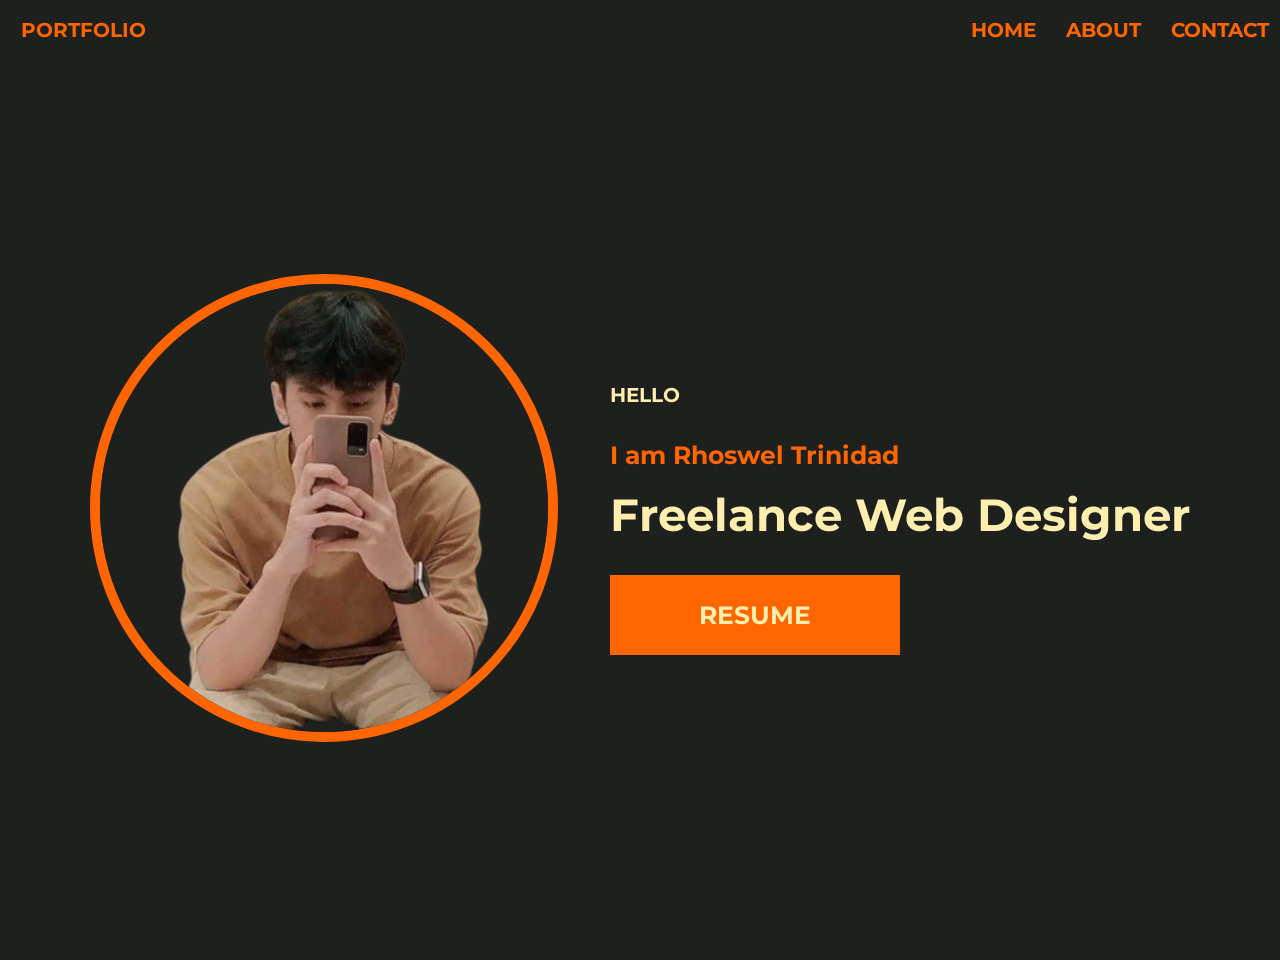
==== index.html @ 25878468 "header update" ====
<!DOCTYPE html>
<html lang="en">
<head>
    <meta charset="UTF-8">
    <meta name="viewport" content="width=device-width, initial-scale=1.0">
    <link rel="stylesheet" href="design/home.css">
    <title>Trinidad</title>
</head>
<body>
    <header>
        <div class="logo"><h5 class="Portfolio">PORTFOLIO</h5></div>
        <nav>
            <a href="">HOME</a>
            <a href="">ABOUT</a>
            <a href="">CONTACT</a>
        </nav>
    </header>
    <main>
        <div class="container">
            <div class="image-container">
                <img src="picture/mypicture.png" alt="My picture">
            </div>
            <div class="introduction">
                <h6>HELLO</h6>
                <h5>I am Rhoswel Trinidad</h5>
                <h2>Freelance Web Designer</h2>
                <button>RESUME</button>
            </div>
        </div>
    </main>
</body>
</html>
---- design/home.css ----
@import url('https://fonts.googleapis.com/css2?family=Montserrat:ital,wght@0,100..900;1,100..900&display=swap');
* {
    margin: 0;
    padding: 0;
    box-sizing: border-box;
    font-family: "Montserrat", serif;
}
header {
    background-color: #1e201e;
    height: 60px;
    display: flex;
    justify-content: space-between;
    width: 100%;
}
.logo {
    color: #ff6500;
    width: 13%;
    display: flex;
    justify-content: center;
    align-items: center;
    transition: 0.3s ease;
}
.logo:hover {
    color: #ff6500;
    text-shadow: 0 0 25px #ff6500,
                 0 0 50px #ff6500;
                 transform: scale(1.1);
}
.Portfolio {
    font: 600;
    font-size: 20px;
}
nav {
    display: flex;
    justify-content: center;
    align-items: center;
    width: 25%;
}
a {
    text-decoration: none;
    padding: 15px;
    color: #ff6500;
    font-weight: 700;
    font-size: 20px;
    transition: 0.3s ease;
}
a:hover {
    color: #ff6500;
    text-shadow: 0 0 25px #ff6500,
                 0 0 50px #ff6500;
                 transform: scale(1.1);
}
main {
    background-color: #1e201e;
    height: 100vh;
    display: flex;
    justify-content: center;
    align-items: center;
}
.container {
    display: flex;
    justify-content: center;
    align-items: center;
    height: 80%;
}
img {
    border: #ff6500 10px solid;
    border-radius: 100%;
    width: 90%;
    transition: 0.3s ease;
}
img:hover {
    filter: drop-shadow(10px 10px 20px #ff6500);
    transform: scale(1.1);
}
.introduction {
    line-height: 60px;
    font-size: 30px;
    cursor: default;
}
h6 {
    color: #ffeead;
}
h5 {
    color: #ff6500;
    transition: 0.3s ease;
}
h5:hover {
    color: #ff6500;
    text-shadow: 0 0 25px #ff6500,
                 0 0 50px #ff6500;
}
h2 {
    color: #ffeead;
}
button {
    background-color: #ff6500;
    display: flex;
    justify-content: center;
    width: 50%;
    color: #ffeead;
    font-size: 25px;
    font-weight: 700;
    border: none;
    padding: 25px;
    margin-top: 30px;
    transition: 0.3s ease;
    cursor: pointer;
}
button:hover {
    border-radius: 10px;
    box-shadow: 0 0 5px #ff6500,
    0 0 25px #ff6500, 0 0 50px #ff6500,
    0 0px 100px #ff6500, 0 0 200px #ff6500;
    transform: scale(1.1);
}
button:active {
    scale: 0.8;
    color: white;
}
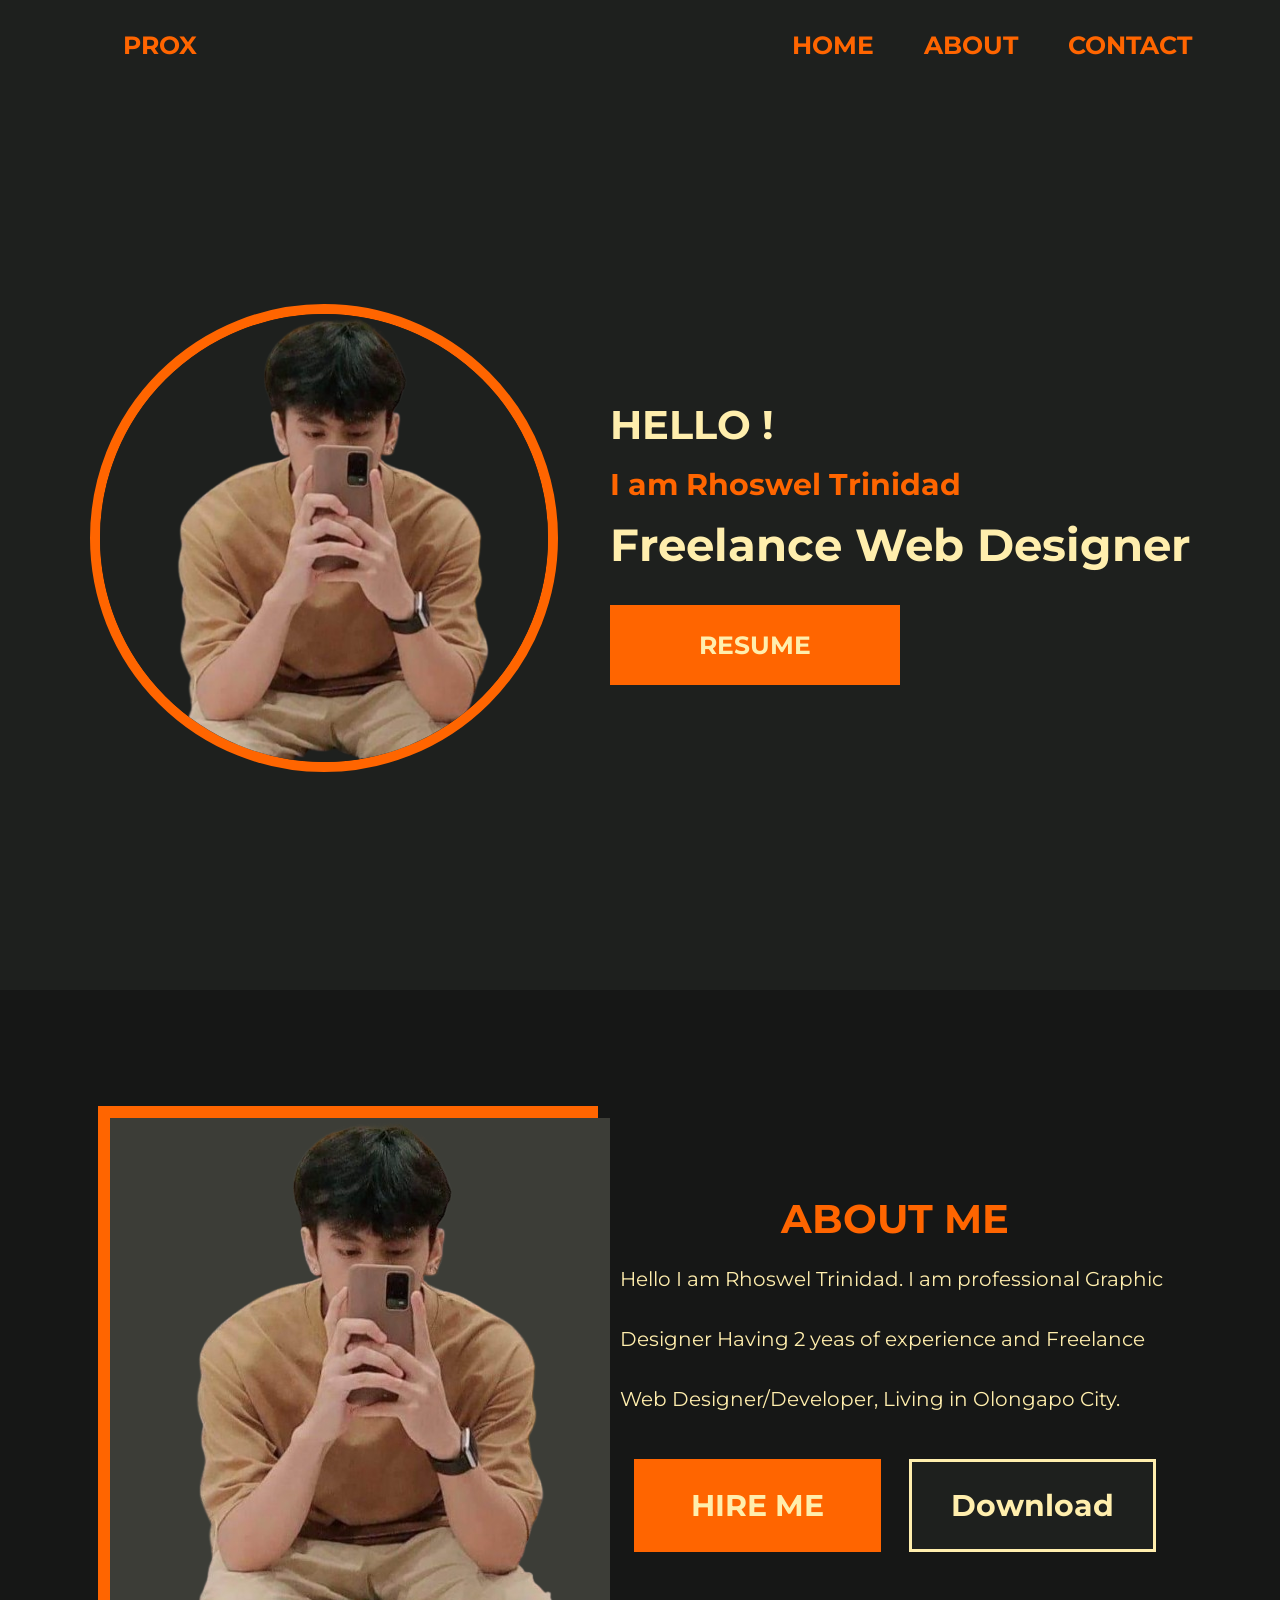
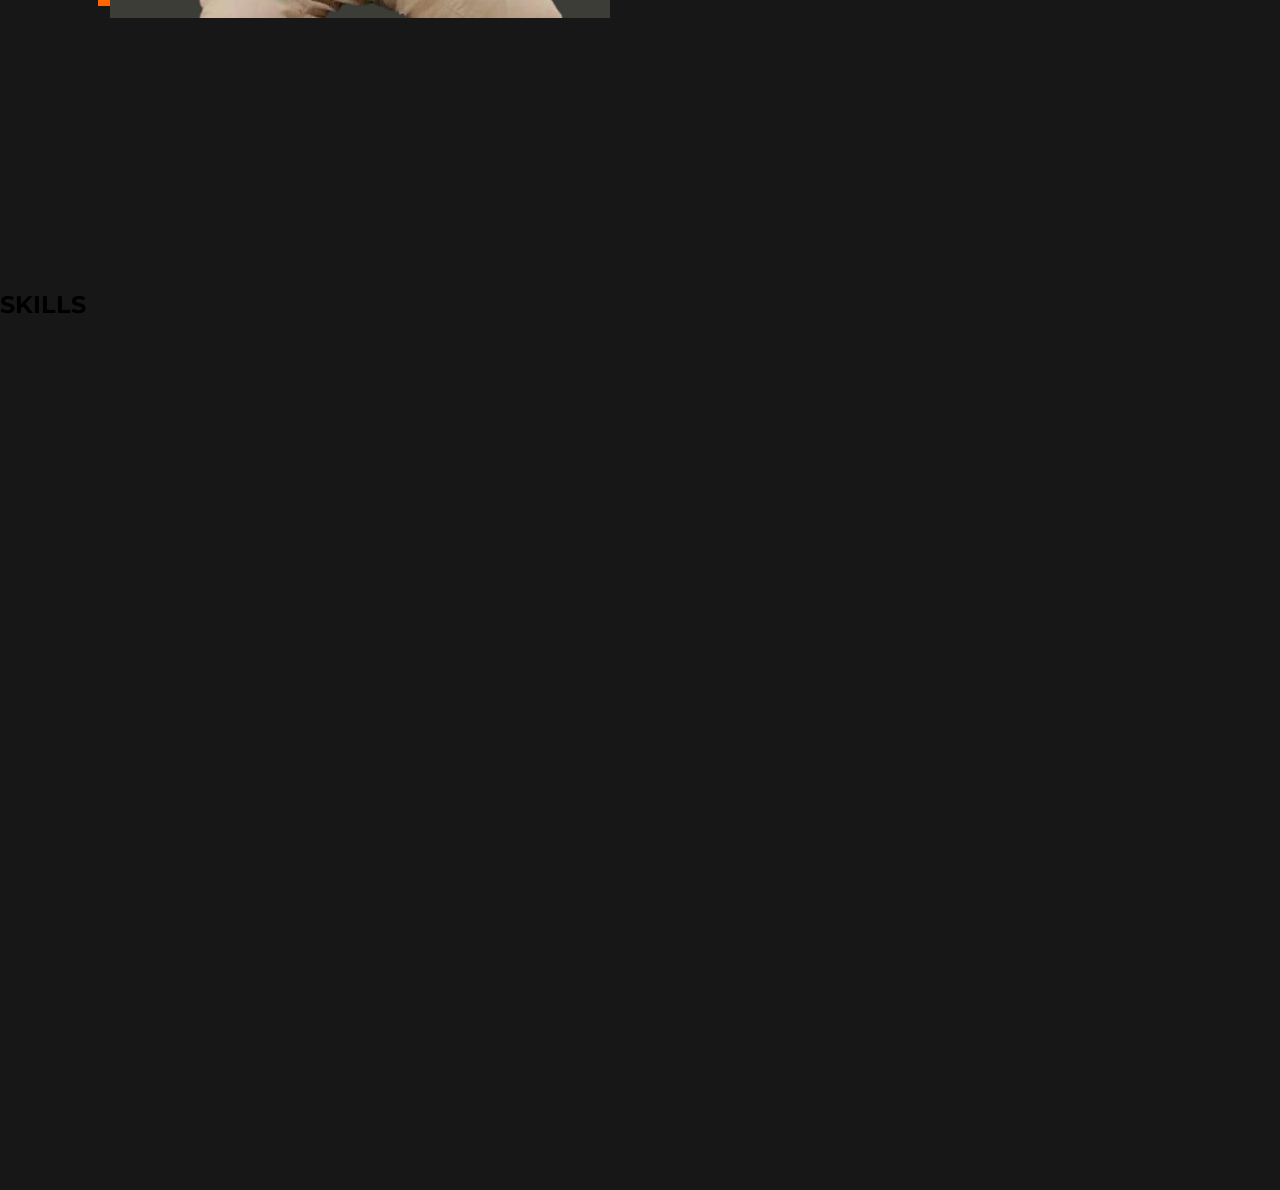
==== commit 78f34d50: "new section" ====
--- a/index.html
+++ b/index.html
@@ -4,11 +4,13 @@
     <meta charset="UTF-8">
     <meta name="viewport" content="width=device-width, initial-scale=1.0">
     <link rel="stylesheet" href="design/home.css">
+    <link rel="stylesheet" href="design/about.css">
+    <link rel="stylesheet" href="design/skills.css">
     <title>Trinidad</title>
 </head>
 <body>
     <header>
-        <div class="logo"><h5 class="Portfolio">PORTFOLIO</h5></div>
+        <div class="logo"><h5 class="Portfolio">PROX</h5></div>
         <nav>
             <a href="">HOME</a>
             <a href="">ABOUT</a>
@@ -18,15 +20,38 @@
     <main>
         <div class="container">
             <div class="image-container">
-                <img src="picture/mypicture.png" alt="My picture">
+                <img class="my-picture" src="picture/mypicture.png" alt="My picture">
             </div>
             <div class="introduction">
-                <h6>HELLO</h6>
+                <h6>HELLO !</h6>
                 <h5>I am Rhoswel Trinidad</h5>
-                <h2>Freelance Web Designer</h2>
-                <button>RESUME</button>
+                <h2 class="freelance">Freelance Web Designer</h2>
+                <button class="resume">RESUME</button>
             </div>
         </div>
     </main>
+    <section class="section-about">
+        <div class="container-about">
+            <div class="left-container">
+                <img class="me" src="picture/me.png" alt="Rhoswel Trinidad">
+            </div>
+            <div class="right-container">
+                <h3 class="head">ABOUT ME</h3>
+                <p class="about-me">Hello I am Rhoswel Trinidad. I am professional Graphic Designer
+                    Having 2 yeas of experience and Freelance Web Designer/Developer,
+                    Living in Olongapo City.
+                </p>
+                <div class="button-container">
+                    <button class="hire-me">HIRE ME</button>
+                    <button class="download">Download</button>
+                </div>
+            </div>
+        </div>
+    </section>
+    <section class="section-skills">
+        <div class="title">
+            <h2 class="skills">SKILLS</h2>
+        </div>
+    </section>
 </body>
 </html>
--- a/design/home.css
+++ b/design/home.css
@@ -5,20 +5,25 @@
     box-sizing: border-box;
     font-family: "Montserrat", serif;
 }
+::selection {
+    background-color: whitesmoke;
+    color:#ff6500;
+}
 header {
     background-color: #1e201e;
-    height: 60px;
+    height: 90px;
     display: flex;
     justify-content: space-between;
     width: 100%;
 }
 .logo {
     color: #ff6500;
-    width: 13%;
+    width: 25%;
     display: flex;
     justify-content: center;
     align-items: center;
     transition: 0.3s ease;
+    cursor: default;
 }
 .logo:hover {
     color: #ff6500;
@@ -28,20 +33,20 @@
 }
 .Portfolio {
     font: 600;
-    font-size: 20px;
+    font-size: 25px;
 }
 nav {
     display: flex;
     justify-content: center;
     align-items: center;
-    width: 25%;
+    width: 45%;
 }
 a {
     text-decoration: none;
-    padding: 15px;
+    padding: 25px;
     color: #ff6500;
     font-weight: 700;
-    font-size: 20px;
+    font-size: 25px;
     transition: 0.3s ease;
 }
 a:hover {
@@ -50,6 +55,7 @@
                  0 0 50px #ff6500;
                  transform: scale(1.1);
 }
+
 main {
     background-color: #1e201e;
     height: 100vh;
@@ -63,13 +69,13 @@
     align-items: center;
     height: 80%;
 }
-img {
+.my-picture {
     border: #ff6500 10px solid;
     border-radius: 100%;
     width: 90%;
     transition: 0.3s ease;
 }
-img:hover {
+.my-picture:hover {
     filter: drop-shadow(10px 10px 20px #ff6500);
     transform: scale(1.1);
 }
@@ -80,9 +86,11 @@
 }
 h6 {
     color: #ffeead;
+    font-size: 40px;
 }
 h5 {
     color: #ff6500;
+    font-size: 30px;
     transition: 0.3s ease;
 }
 h5:hover {
@@ -90,10 +98,10 @@
     text-shadow: 0 0 25px #ff6500,
                  0 0 50px #ff6500;
 }
-h2 {
+.freelance {
     color: #ffeead;
 }
-button {
+.resume {
     background-color: #ff6500;
     display: flex;
     justify-content: center;
@@ -107,14 +115,14 @@
     transition: 0.3s ease;
     cursor: pointer;
 }
-button:hover {
+.resume:hover {
     border-radius: 10px;
     box-shadow: 0 0 5px #ff6500,
     0 0 25px #ff6500, 0 0 50px #ff6500,
     0 0px 100px #ff6500, 0 0 200px #ff6500;
     transform: scale(1.1);
 }
-button:active {
+.resume:active {
     scale: 0.8;
     color: white;
 }
--- a/design/about.css
+++ b/design/about.css
@@ -0,0 +1,60 @@
+.section-about {
+    height: 100vh;
+    width: 100%;
+    background-color: #161716;
+
+}
+.container-about {
+    display: flex;
+    justify-content: center;
+    align-items: center;
+}
+.container-about {
+    display: flex;
+    justify-content: space-evenly;
+    padding-top: 10%;
+}
+.left-container {
+    width: 400px;
+}
+.me {
+    width: 500px;
+    box-shadow: -12px -12px #ff6500 ;
+}
+.right-container {
+    width: 550px;
+    font-size: 20px;
+    line-height: 60px;
+}
+.head {
+    color: #ff6500;
+    font-size: 40px;
+    display: flex;
+    justify-content: center;
+}
+.about-me {
+    color: #ffeead;
+}
+.button-container {
+    margin-top: 30px;
+    display: flex;
+    justify-content: space-around;
+}
+.hire-me {
+    background-color: #ff6500;
+    border:none;
+    color: #ffeead;
+    padding: 25px;
+    width: 45%;
+    font-size: 30px;
+    font-weight: 700;
+}
+.download {
+    background-color: #1e201e;
+    border: #ffeead solid;
+    color: #ffeead;
+    padding: 25px;
+    width: 45%;
+    font-size: 30px;
+    font-weight: 700;
+}
--- a/design/skills.css
+++ b/design/skills.css
@@ -0,0 +1,4 @@
+.section-skills {
+    height: 100vh;
+    background-color:#161716;
+}
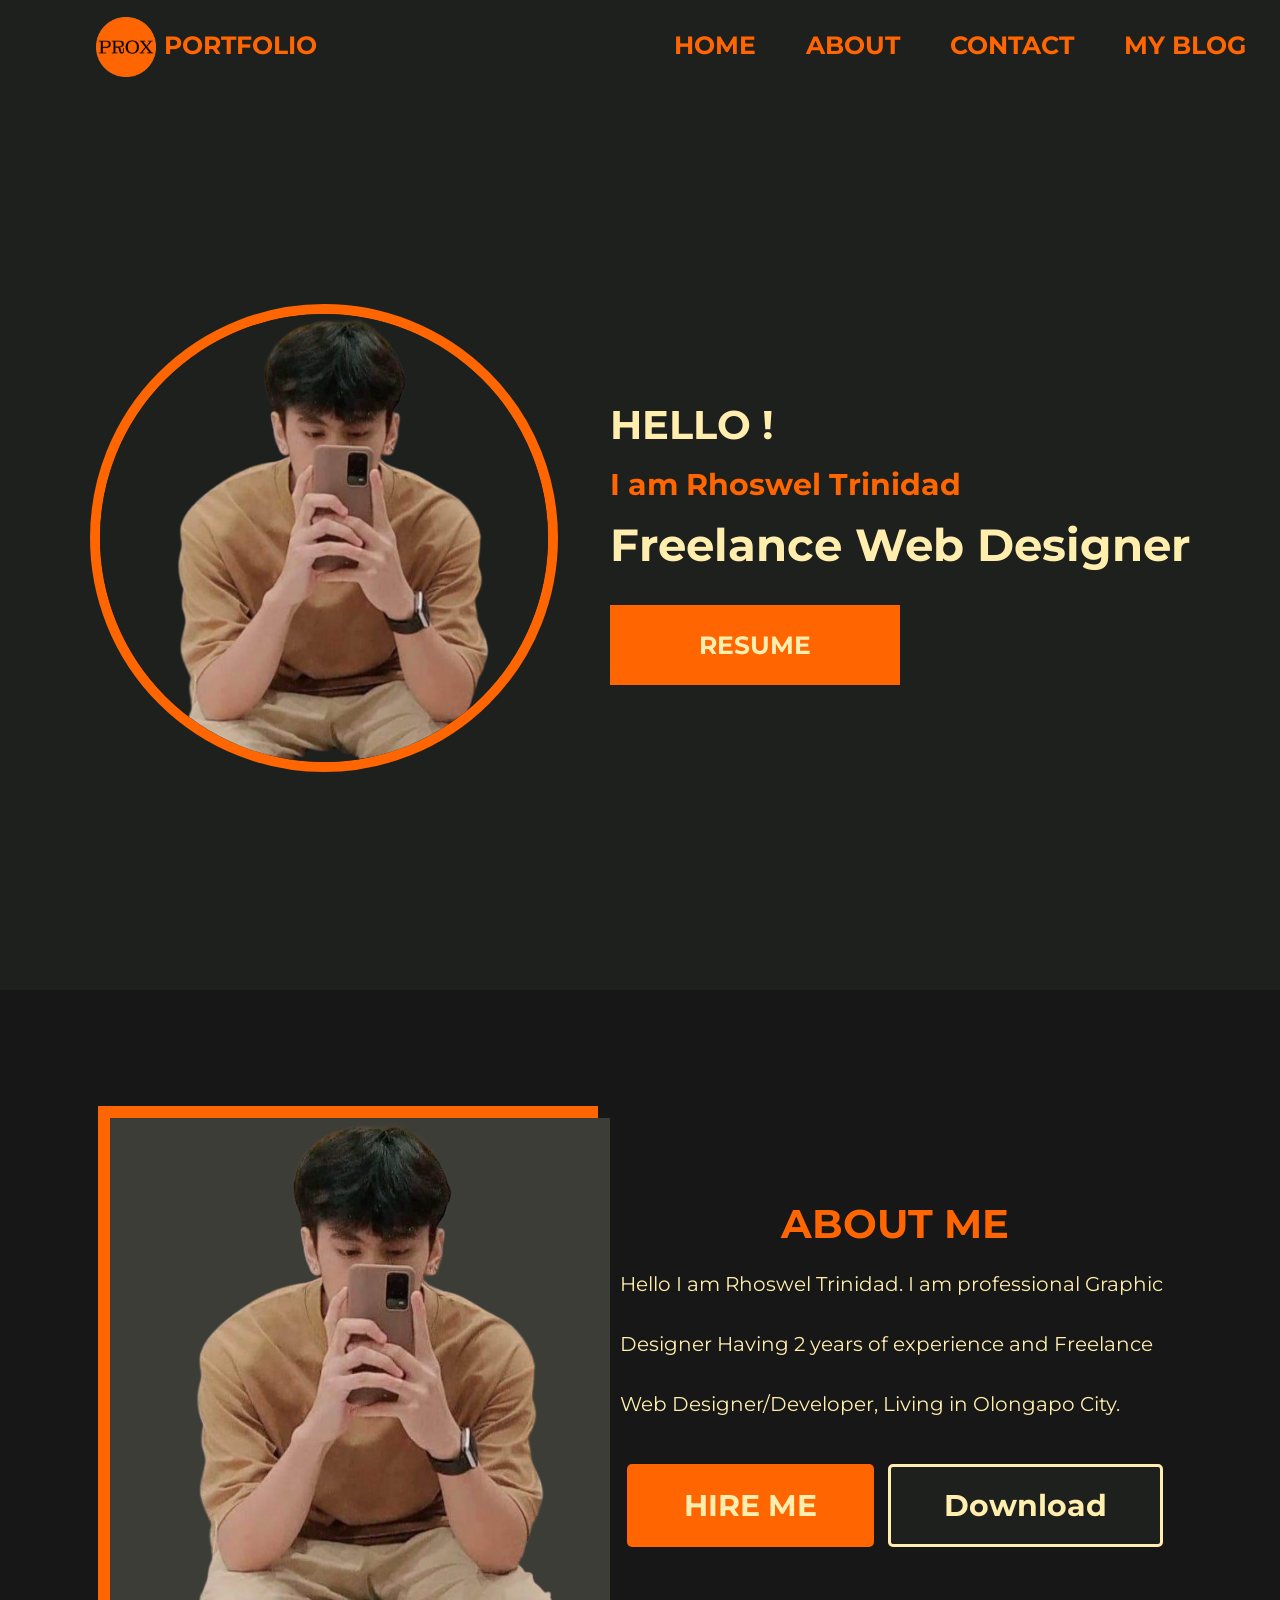
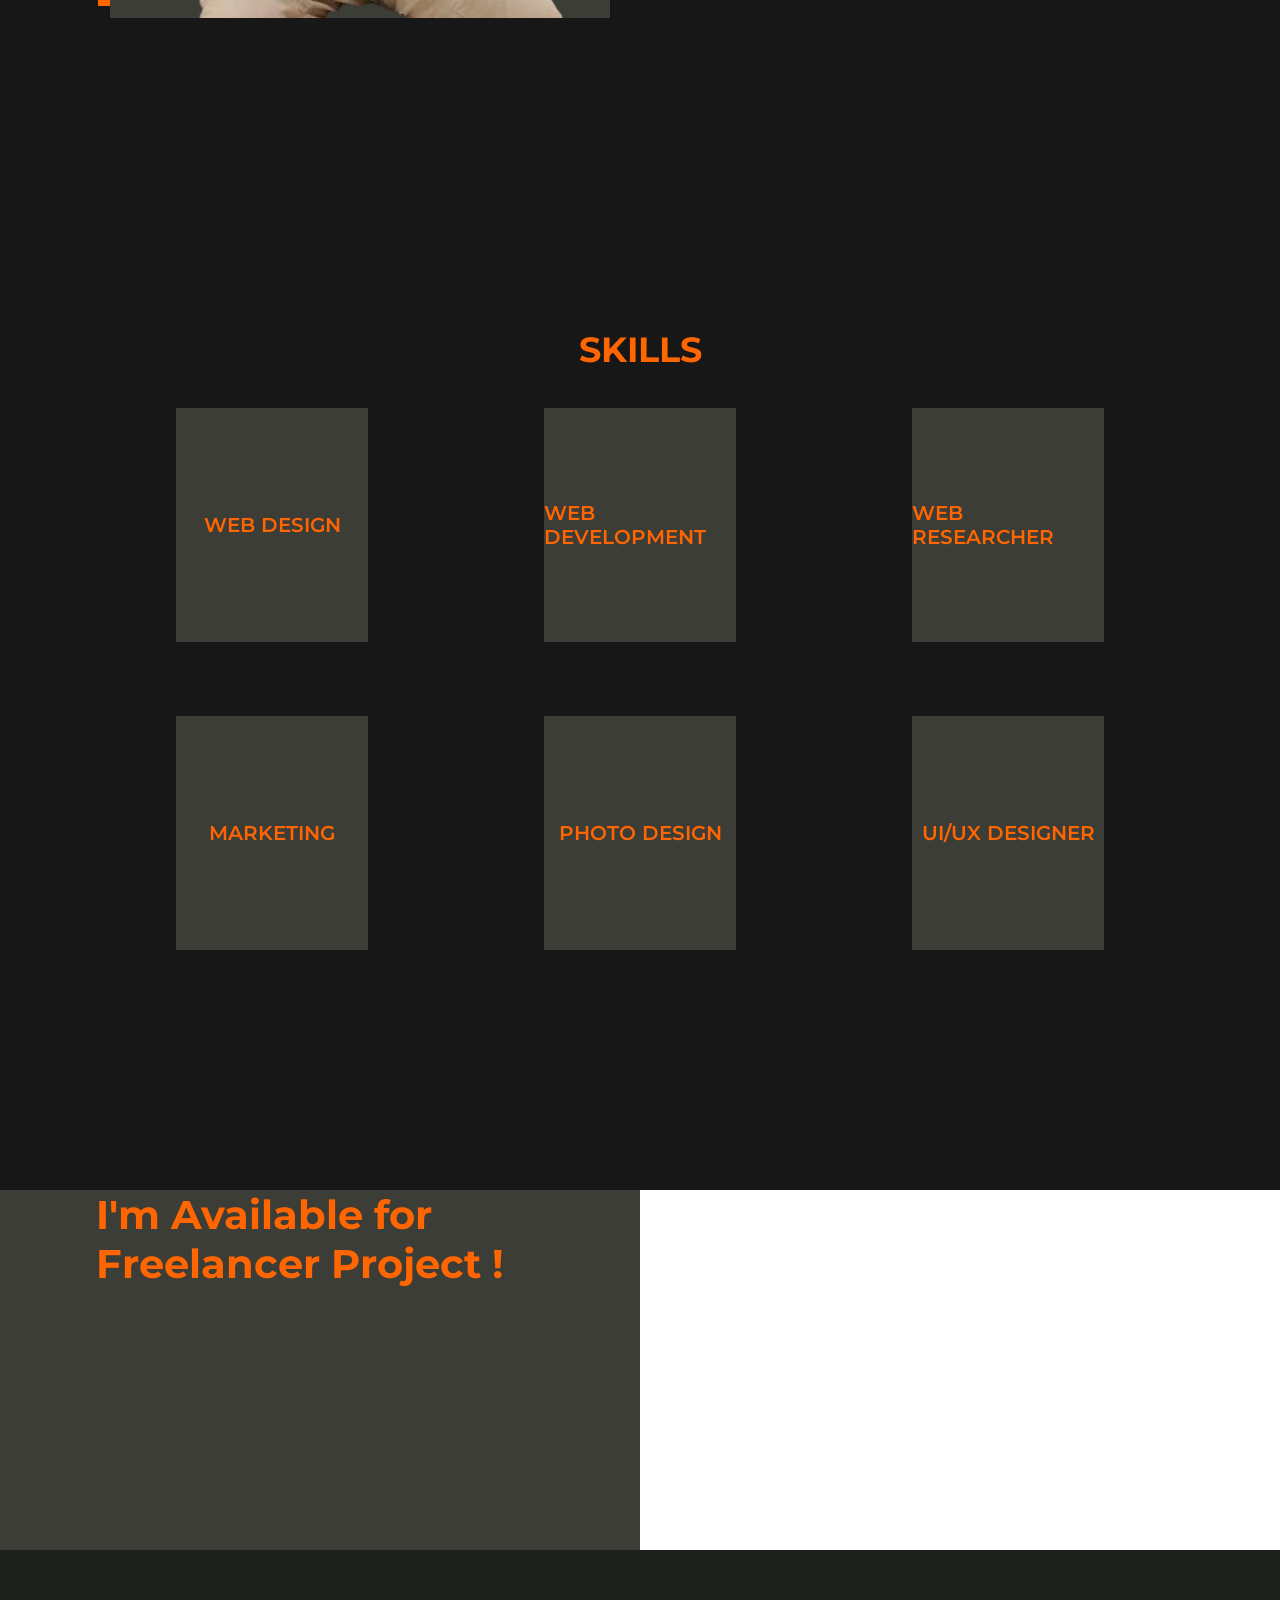
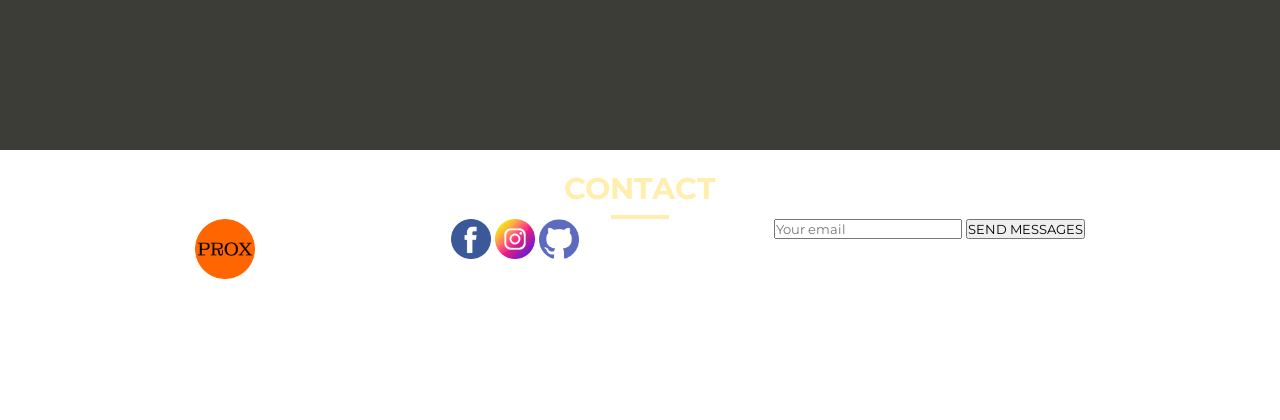
==== commit fade500a: "update" ====
--- a/index.html
+++ b/index.html
@@ -6,15 +6,23 @@
     <link rel="stylesheet" href="design/home.css">
     <link rel="stylesheet" href="design/about.css">
     <link rel="stylesheet" href="design/skills.css">
+    <link rel="stylesheet" href="design/hire.css">
+    <link rel="stylesheet" href="design/clients.css">
+    <link rel="stylesheet" href="design/blog.css">
+    <link rel="stylesheet" href="design/footer.css">
     <title>Trinidad</title>
 </head>
 <body>
     <header>
-        <div class="logo"><h5 class="Portfolio">PROX</h5></div>
+        <div class="logo">
+            <div class="logo-prox"><img class="prox" src="picture/logo.png" alt=""></div>
+            <h5 class="Portfolio">PORTFOLIO</h5>
+        </div>
         <nav>
             <a href="">HOME</a>
             <a href="">ABOUT</a>
             <a href="">CONTACT</a>
+            <a href="">MY BLOG</a>
         </nav>
     </header>
     <main>
@@ -38,7 +46,7 @@
             <div class="right-container">
                 <h3 class="head">ABOUT ME</h3>
                 <p class="about-me">Hello I am Rhoswel Trinidad. I am professional Graphic Designer
-                    Having 2 yeas of experience and Freelance Web Designer/Developer,
+                    Having 2 years of experience and Freelance Web Designer/Developer,
                     Living in Olongapo City.
                 </p>
                 <div class="button-container">
@@ -49,9 +57,46 @@
         </div>
     </section>
     <section class="section-skills">
-        <div class="title">
-            <h2 class="skills">SKILLS</h2>
+        <h2 class="skills">SKILLS</h2>
+        <div class="layers-container">
+            <div class="first-layer">
+                <div class="first-box text">WEB DESIGN</div>
+                <div class="first-box text">WEB DEVELOPMENT</div>
+                <div class="first-box text">WEB RESEARCHER</div>
+            </div>
+            <div class="second-layer">
+                <div class="second-box text-two">MARKETING</div>
+                <div class="second-box text-two">PHOTO DESIGN</div>
+                <div class="second-box text-two">UI/UX DESIGNER</div>
+            </div>
         </div>
     </section>
+    <section class="HIRE">
+        <div class="hire-container">
+            <h2 class="project">
+                I&apos;m Available for Freelancer Project &excl;
+            </h2>
+        </div>
+    </section>
+    <section class="Clients"></section>
+    <section class="blog"></section>
+    <footer>
+        <div class="contact">
+            <h3 class="contact-me">CONTACT</h3>
+            <hr>
+        </div>
+        <div class="icon">
+            <img class="footer-logo" src="picture/logo.png" alt="LOGO">
+            <div class="icons">
+            <img class="facebook-logo" src="picture/facebook (1).png" alt="facebook-icon">
+            <img class="instagram-logo" src="picture/instagram (2).png" alt="instagram-icon">
+            <img class="github-logo" src="picture/github (2).png" alt="github-icon">
+            </div>
+            <div class="form">
+                <input type="text" placeholder="Your email" name="fname" id="">
+                <button>SEND MESSAGES</button>
+            </div>
+        </div>
+    </footer>
 </body>
 </html>
--- a/design/home.css
+++ b/design/home.css
@@ -17,6 +17,18 @@
     width: 100%;
 }
 .logo {
+    width: 30%;
+    display: flex;
+    justify-content: center;
+    align-items: center;
+    cursor: default;
+}
+.logo-prox {
+    margin-top: 7px;
+}
+.Portfolio {
+    font: 600;
+    font-size: 25px;
     color: #ff6500;
     width: 25%;
     display: flex;
@@ -25,21 +37,23 @@
     transition: 0.3s ease;
     cursor: default;
 }
-.logo:hover {
+.Portfolio:hover {
     color: #ff6500;
     text-shadow: 0 0 25px #ff6500,
                  0 0 50px #ff6500;
                  transform: scale(1.1);
 }
-.Portfolio {
-    font: 600;
-    font-size: 25px;
+.logo-prox {
+    width: 25%;
+}
+.prox {
+    width: 60px;
 }
 nav {
     display: flex;
     justify-content: center;
     align-items: center;
-    width: 45%;
+    width: 50%;
 }
 a {
     text-decoration: none;
@@ -59,6 +73,7 @@
 main {
     background-color: #1e201e;
     height: 100vh;
+    width: 100%;
     display: flex;
     justify-content: center;
     align-items: center;
--- a/design/about.css
+++ b/design/about.css
@@ -20,6 +20,10 @@
 .me {
     width: 500px;
     box-shadow: -12px -12px #ff6500 ;
+    transition: 0.3s ease;
+}
+.me:hover{
+    border-radius: 50%;
 }
 .right-container {
     width: 550px;
@@ -32,6 +36,10 @@
     display: flex;
     justify-content: center;
 }
+.head:hover {
+    text-shadow: 0 0 25px #ff6500,
+                 0 0 50px #ff6500;
+}
 .about-me {
     color: #ffeead;
 }
@@ -43,18 +51,27 @@
 .hire-me {
     background-color: #ff6500;
     border:none;
+    border-radius: 5px;
     color: #ffeead;
-    padding: 25px;
+    padding: 20px;
     width: 45%;
     font-size: 30px;
     font-weight: 700;
+    transition: 0.2s ease;
+    cursor: pointer;
+}
+.hire-me:hover {
+    background-color: #1e201e;
+    border: #ffeead solid;
 }
 .download {
     background-color: #1e201e;
     border: #ffeead solid;
+    border-radius: 5px;
     color: #ffeead;
-    padding: 25px;
-    width: 45%;
+    padding: 20px;
+    width: 50%;
     font-size: 30px;
     font-weight: 700;
+    transition: 0.3s ease;
 }
--- a/design/skills.css
+++ b/design/skills.css
@@ -1,4 +1,72 @@
 .section-skills {
     height: 100vh;
-    background-color:#161716;
+    width: 100%;
+    background-color: #161716;
+}
+.skills {
+    display: flex;
+    justify-content: center;
+    color: #ff6500;
+    padding-top: 3%;
+    font-size: 35px;
+    font-weight: 700;
+}
+.layers-container {
+    height: 40%;
+}
+.first-layer {
+    height: 50%;
+    display: flex;
+    justify-content: center;
+    align-items: center;
+}
+.first-layer {
+    color: #ff6500;
+    display: flex;
+    justify-content: space-evenly;
+    margin-top: 5%;
+}
+.first-box {
+    background-color: #3c3d37;
+    height: 130%;
+    font-size: 20px;
+    font-weight: 600;
+}
+.text {
+    width: 15%;
+    display: flex;
+    justify-content: center;
+    align-items: center;
+    transition: 0.3s ease;
+}
+.text:hover {
+    transform: scale(1.1);
+}
+.second-layer {
+    height: 50%;
+    display: flex;
+    justify-content: center;
+    align-items: center;
+}
+.second-layer {
+    color: #ff6500;
+    display: flex;
+    justify-content: space-evenly;
+    margin-top: 10%;
+}
+.second-box {
+    background-color: #3c3d37;
+    height: 130%;
+    font-size: 20px;
+    font-weight: 600;
+}
+.text-two {
+    width: 15%;
+    display: flex;
+    justify-content: center;
+    align-items: center;
+    transition: 0.3s ease;
+}
+.text-two:hover {
+    transform: scale(1.1);
 }
--- a/design/hire.css
+++ b/design/hire.css
@@ -0,0 +1,17 @@
+.HIRE {
+    height: 40vh;
+    width: 50%;
+    background-color: #3c3d37;
+}
+.hire-container {
+    font-size: 100%;
+    display: flex;
+    justify-content: center;
+    align-items: center;
+    flex-direction: column;
+}
+.project {
+    color: #ff6500;
+    width: 70%;
+    font-size: 40px;
+}
--- a/design/clients.css
+++ b/design/clients.css
@@ -0,0 +1,5 @@
+.Clients {
+    height: 100vh;
+    width: 100%;
+    background-color: #1e201e;
+}
--- a/design/blog.css
+++ b/design/blog.css
@@ -0,0 +1,5 @@
+.blog {
+    height: 100vh;
+    width: 100%;
+    background-color: #3c3d37;
+}
--- a/design/footer.css
+++ b/design/footer.css
@@ -0,0 +1,40 @@
+footer {
+    height: 30vh;
+    width: 100%;
+    background-image: url(image/backgroundimg.png);
+    background-position: center;
+    background-attachment: fixed;
+    background-size: cover;
+    background-repeat:no-repeat;
+}
+.contact {
+    display: grid;
+    place-items: center;
+    padding-top: 20px;
+}
+.contact-me {
+    font-size: 30px;
+    color: #ffeead;
+}
+hr {
+    margin-top: 8px;
+    border: 2px solid #ffeead;;
+    width: 4.5%;
+}
+.icon {
+    display: flex;
+    justify-content: space-evenly;
+}
+.footer-logo {
+    width: 60px;
+}
+.facebook-logo {
+    width: 40px;
+}
+
+.instagram-logo {
+    width: 40px;
+}
+.github-logo {
+    width: 40px;
+}
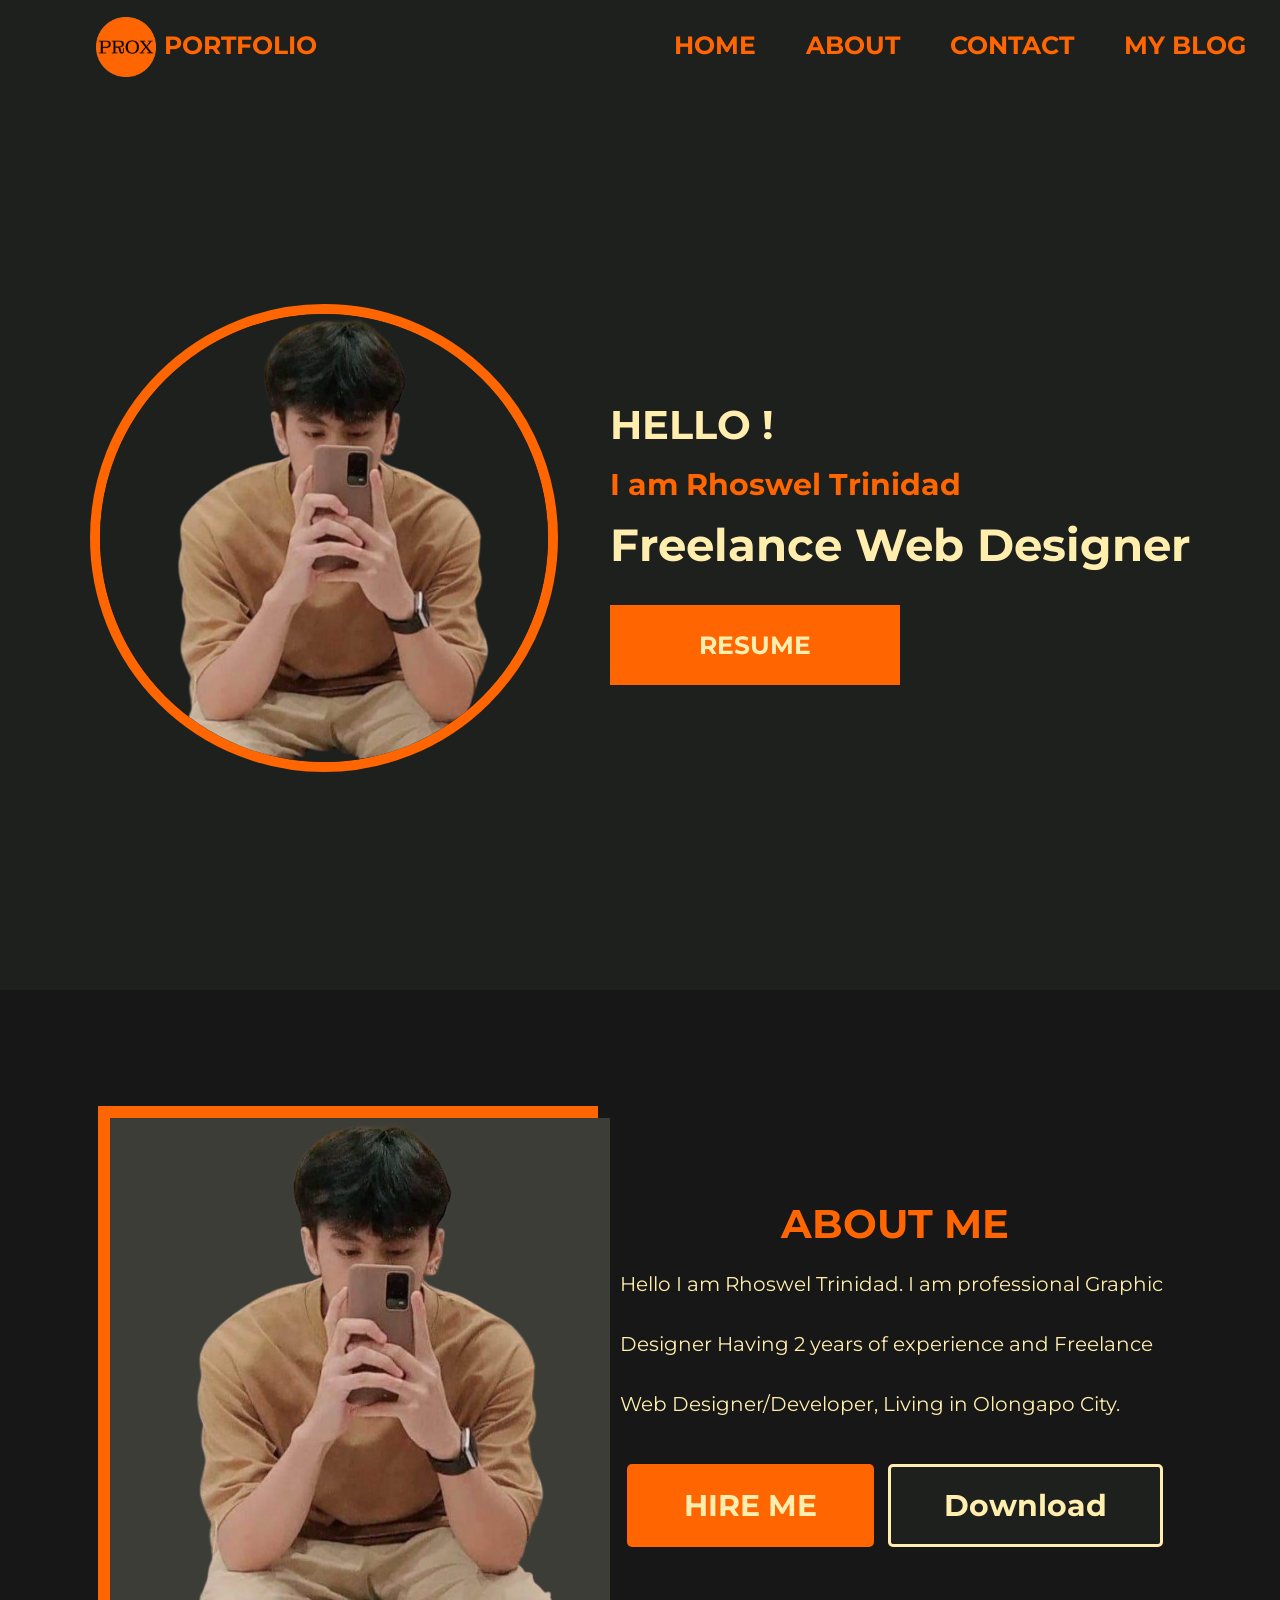
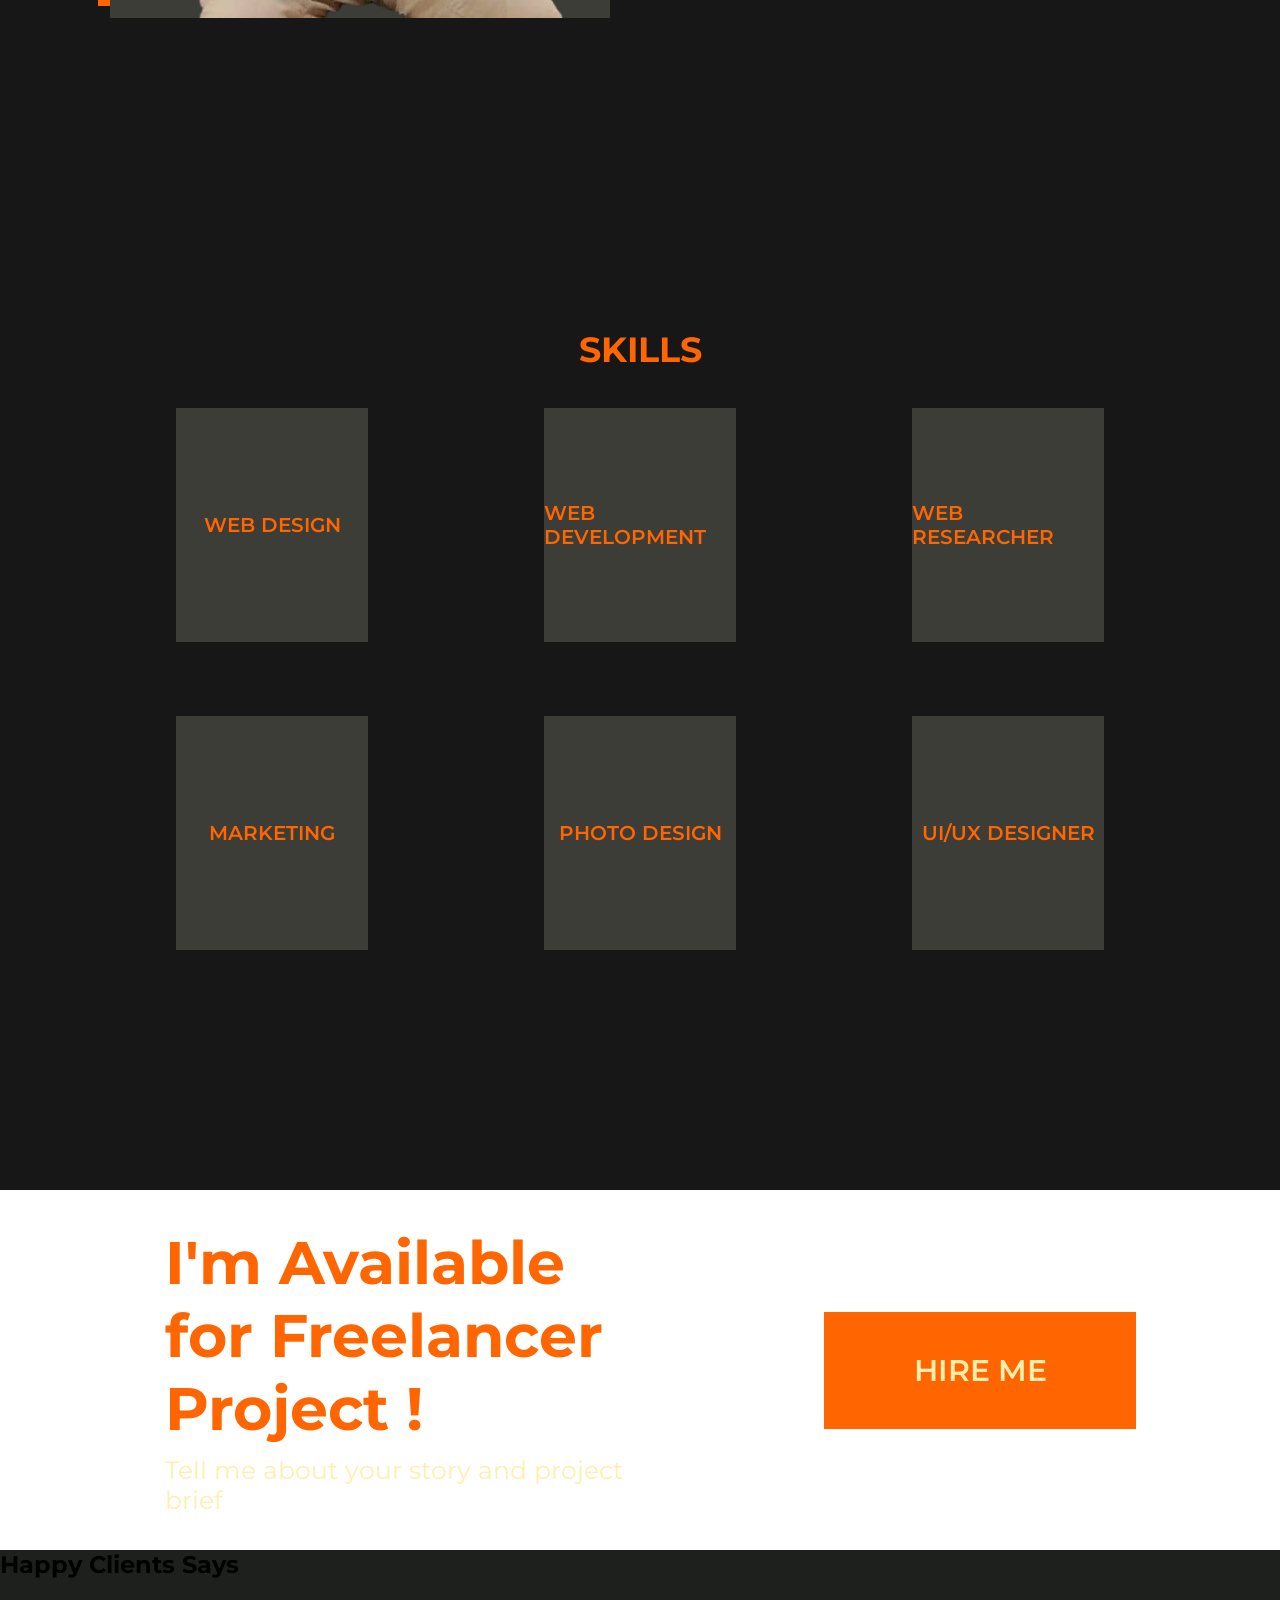
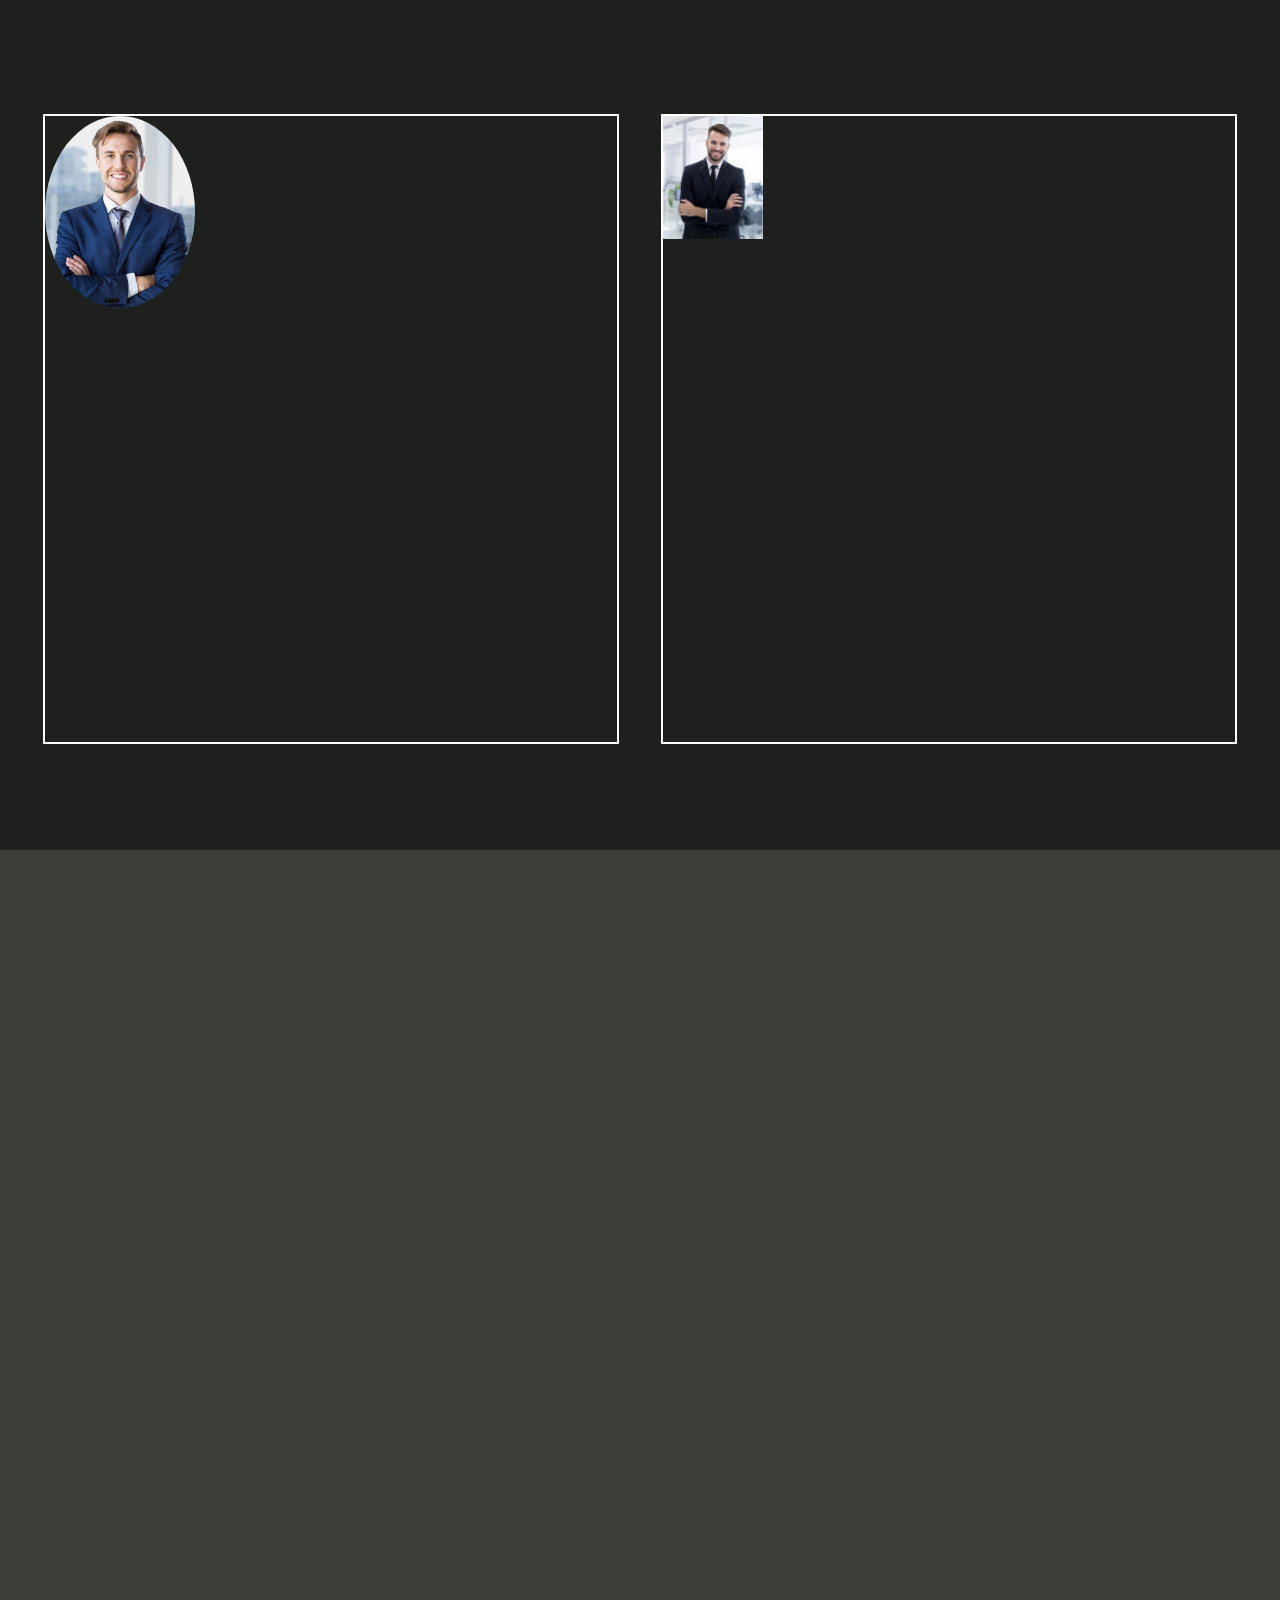
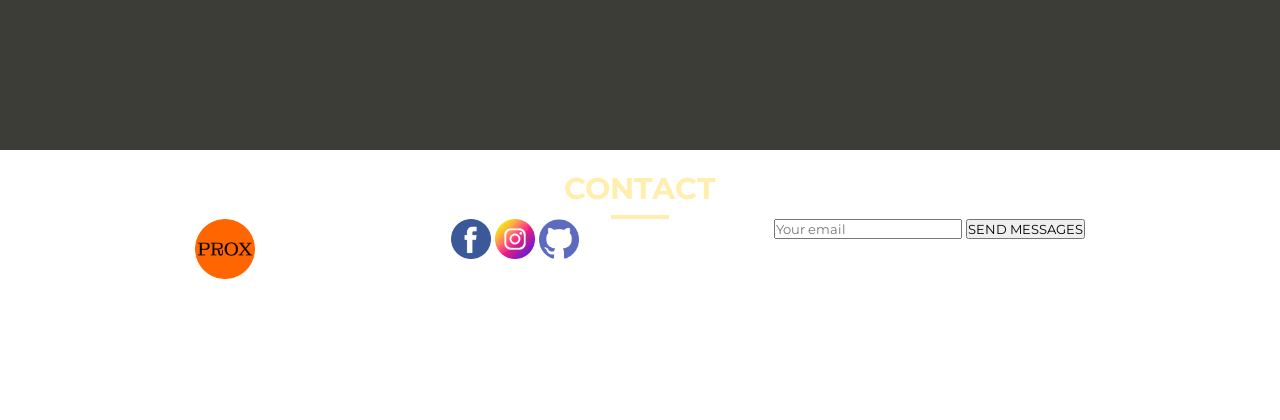
==== commit 39908167: "update" ====
--- a/index.html
+++ b/index.html
@@ -72,13 +72,29 @@
         </div>
     </section>
     <section class="HIRE">
-        <div class="hire-container">
-            <h2 class="project">
-                I&apos;m Available for Freelancer Project &excl;
-            </h2>
+        <div class="hire-me-container">
+            <div class="hire-contaier">
+                <h1 class="Avail">I&apos;m Available
+                    for Freelancer Project !
+                </h1>
+                <p class="tell-me">Tell me about your story and project brief</p>
+            </div>
+            <div class="button-hire">
+                <button class="hire-button">HIRE ME</button>
+            </div>
         </div>
     </section>
-    <section class="Clients"></section>
+    <section class="Clients">
+        <h1>Happy Clients Says</h1>
+        <div class="client-container">
+            <div class="right-client">
+                <img class="client-one" src="picture/client1.jpg" alt="Client">
+            </div>
+            <div class="left-client">
+                <img class="client-two" src="picture/client2.jpg" alt="Client">
+            </div>
+        </div>
+    </section>
     <section class="blog"></section>
     <footer>
         <div class="contact">
--- a/design/about.css
+++ b/design/about.css
@@ -35,6 +35,7 @@
     font-size: 40px;
     display: flex;
     justify-content: center;
+    transition: 0.3s ease;
 }
 .head:hover {
     text-shadow: 0 0 25px #ff6500,
--- a/design/hire.css
+++ b/design/hire.css
@@ -1,17 +1,57 @@
 .HIRE {
     height: 40vh;
-    width: 50%;
-    background-color: #3c3d37;
+    width: 100%;
+    background-image: url(image/backgroundimg.png);
+    background-position: center;
+    background-attachment: fixed;
+    background-size: cover;
+    background-repeat:no-repeat;
 }
-.hire-container {
-    font-size: 100%;
+.hire-me-container {
+    height: 100%;
+    width: 100%;
     display: flex;
     justify-content: center;
     align-items: center;
-    flex-direction: column;
 }
-.project {
+.hire-contaier {
+    display: grid;
+    place-items: center;
+    width: 90%;
+}
+.Avail {
+    font-size: 60px;
+    font-weight: 700;
+    width: 60%;
     color: #ff6500;
-    width: 70%;
-    font-size: 40px;
+}
+.tell-me {
+    padding-top: 10px;
+    font-size: 25px;
+    width: 60%;
+    color:#ffeead;
+}
+.button-hire {
+    padding-right: 300px;
+}
+.hire-button{
+    background-color: #ff6500;
+    color:#ffeead;
+    font-size: 30px;
+    font-weight: 600;
+    padding: 40px;
+    width: 200%;
+    border: none;
+    cursor: pointer;
+    transition: 0.3s ease;
+}
+.hire-button:hover {
+    border-radius: 10px;
+    box-shadow: 0 0 5px #ff6500,
+    0 0 25px #ff6500, 0 0 50px #ff6500,
+    0 0px 100px #ff6500, 0 0 200px #ff6500;
+    transform: scale(1.1);
+}
+.hire-button:active {
+    opacity: 0.9;
 }
--- a/design/clients.css
+++ b/design/clients.css
@@ -2,4 +2,31 @@
     height: 100vh;
     width: 100%;
     background-color: #1e201e;
+}
+.client-container {
+    height: 100%;
+    display: flex;
+    justify-content: center;
+}
+.client-container {
+    display: flex;
+    justify-content: space-evenly;
+    align-items: center;
+}
+.right-client {
+    border: solid 2px white;
+    height: 70%;
+    width: 45%;
+}
+.client-one {
+    width: 150px;
+    border-radius: 100%;
+}
+.left-client {
+    border: solid 2px white;
+    height: 70%;
+    width: 45%;
+}
+.client-two {
+    width: 100px;
 }
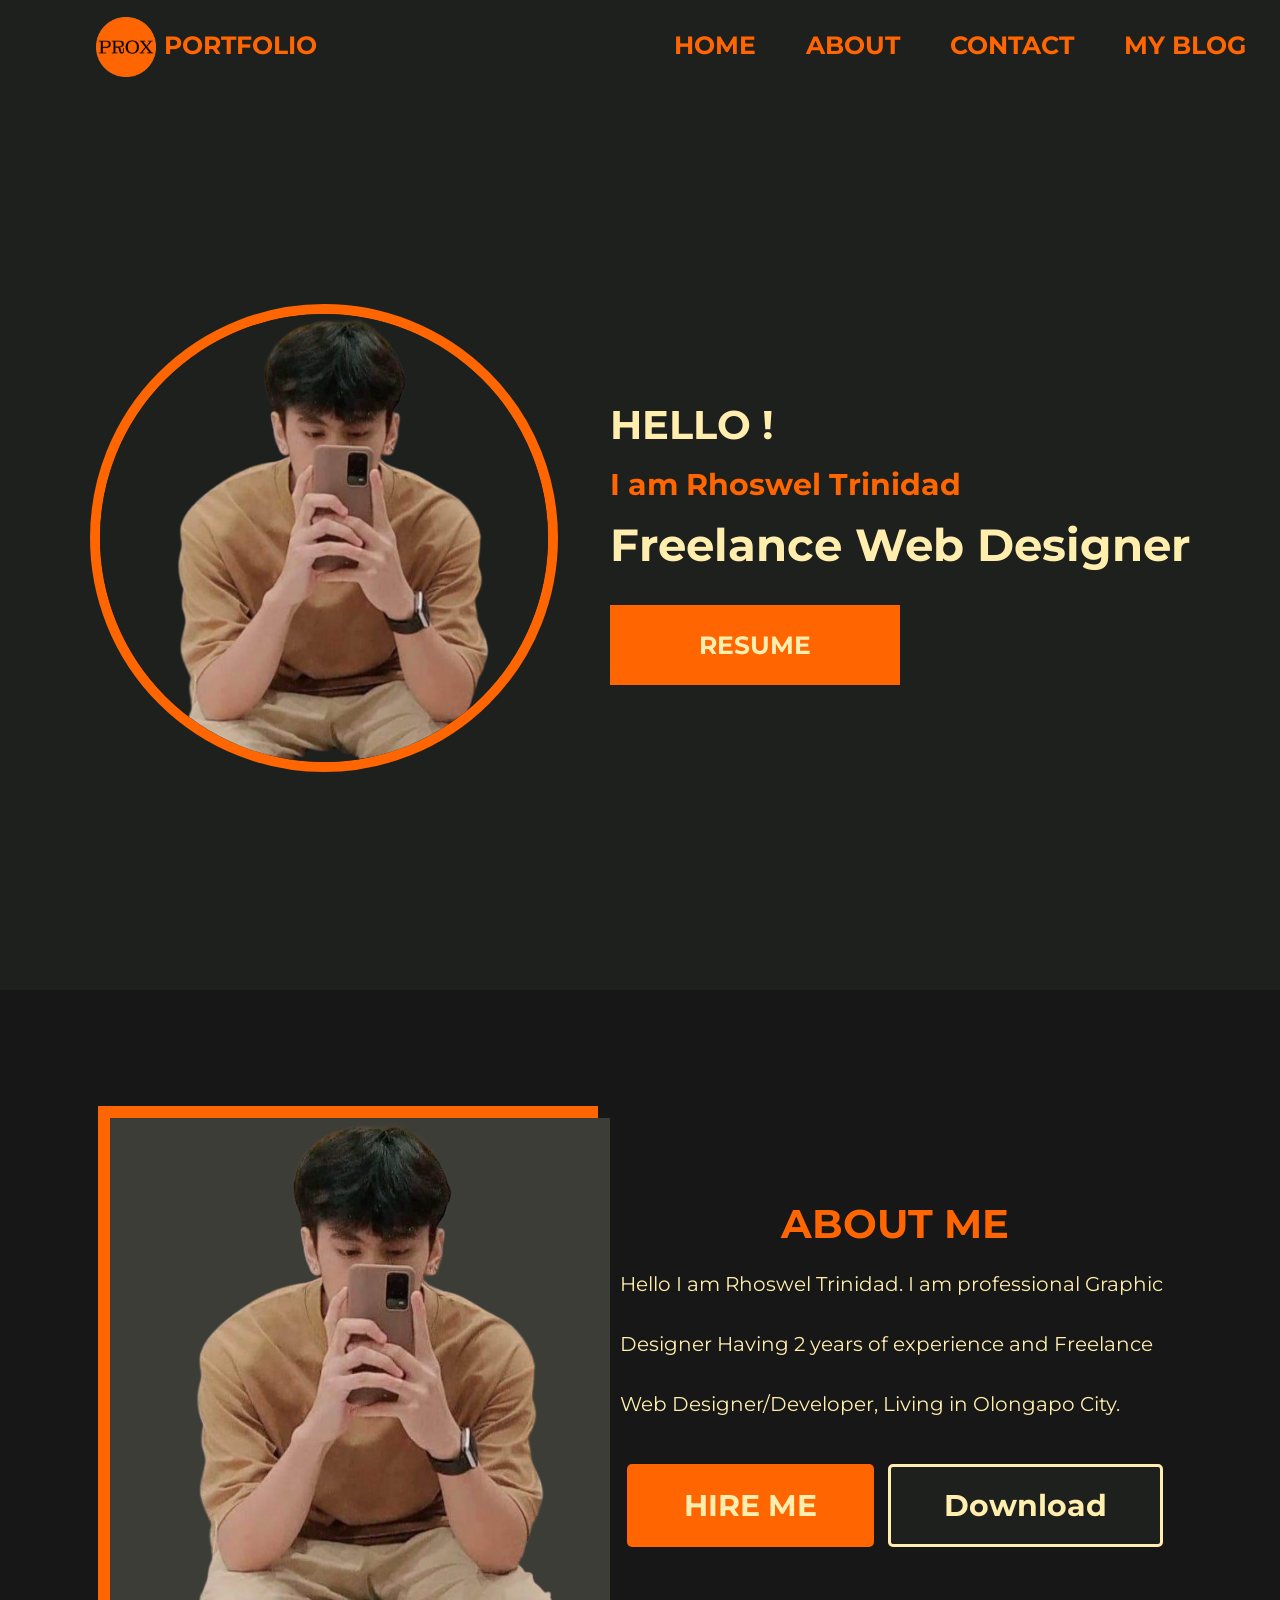
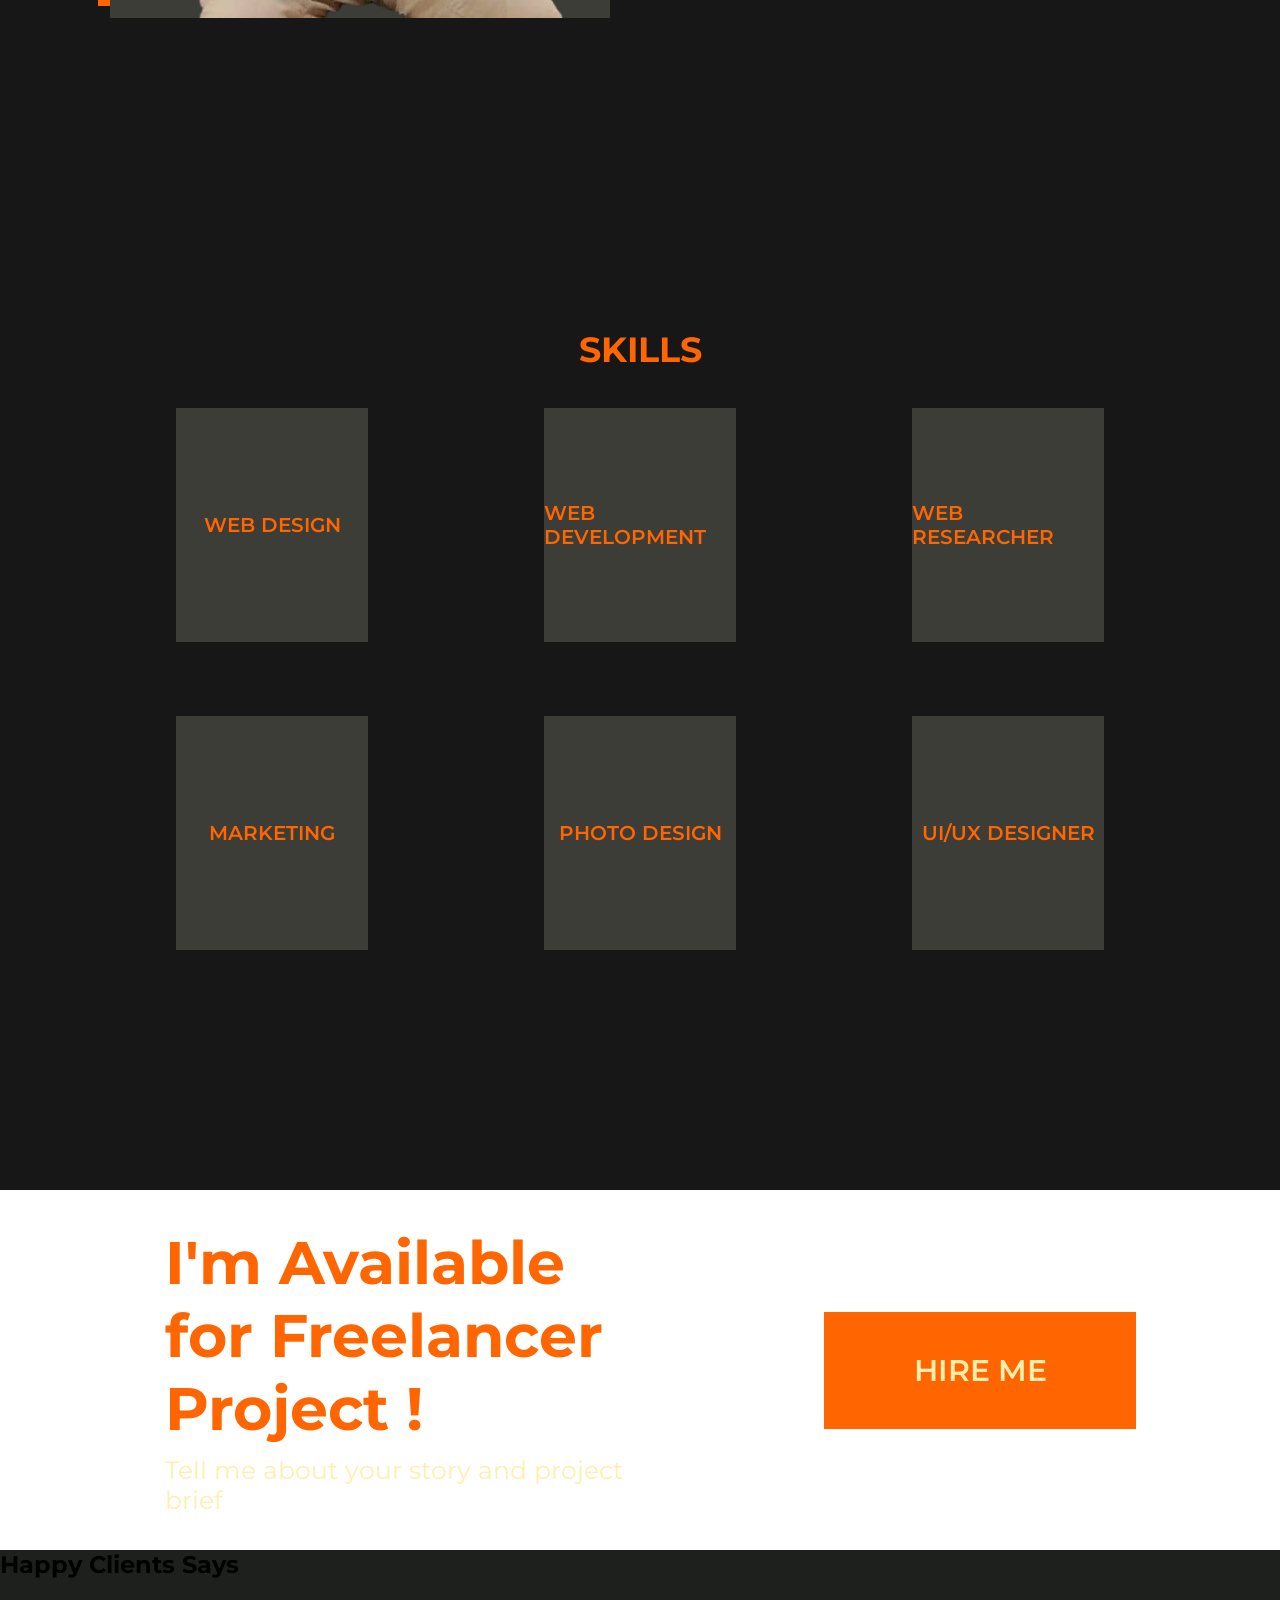
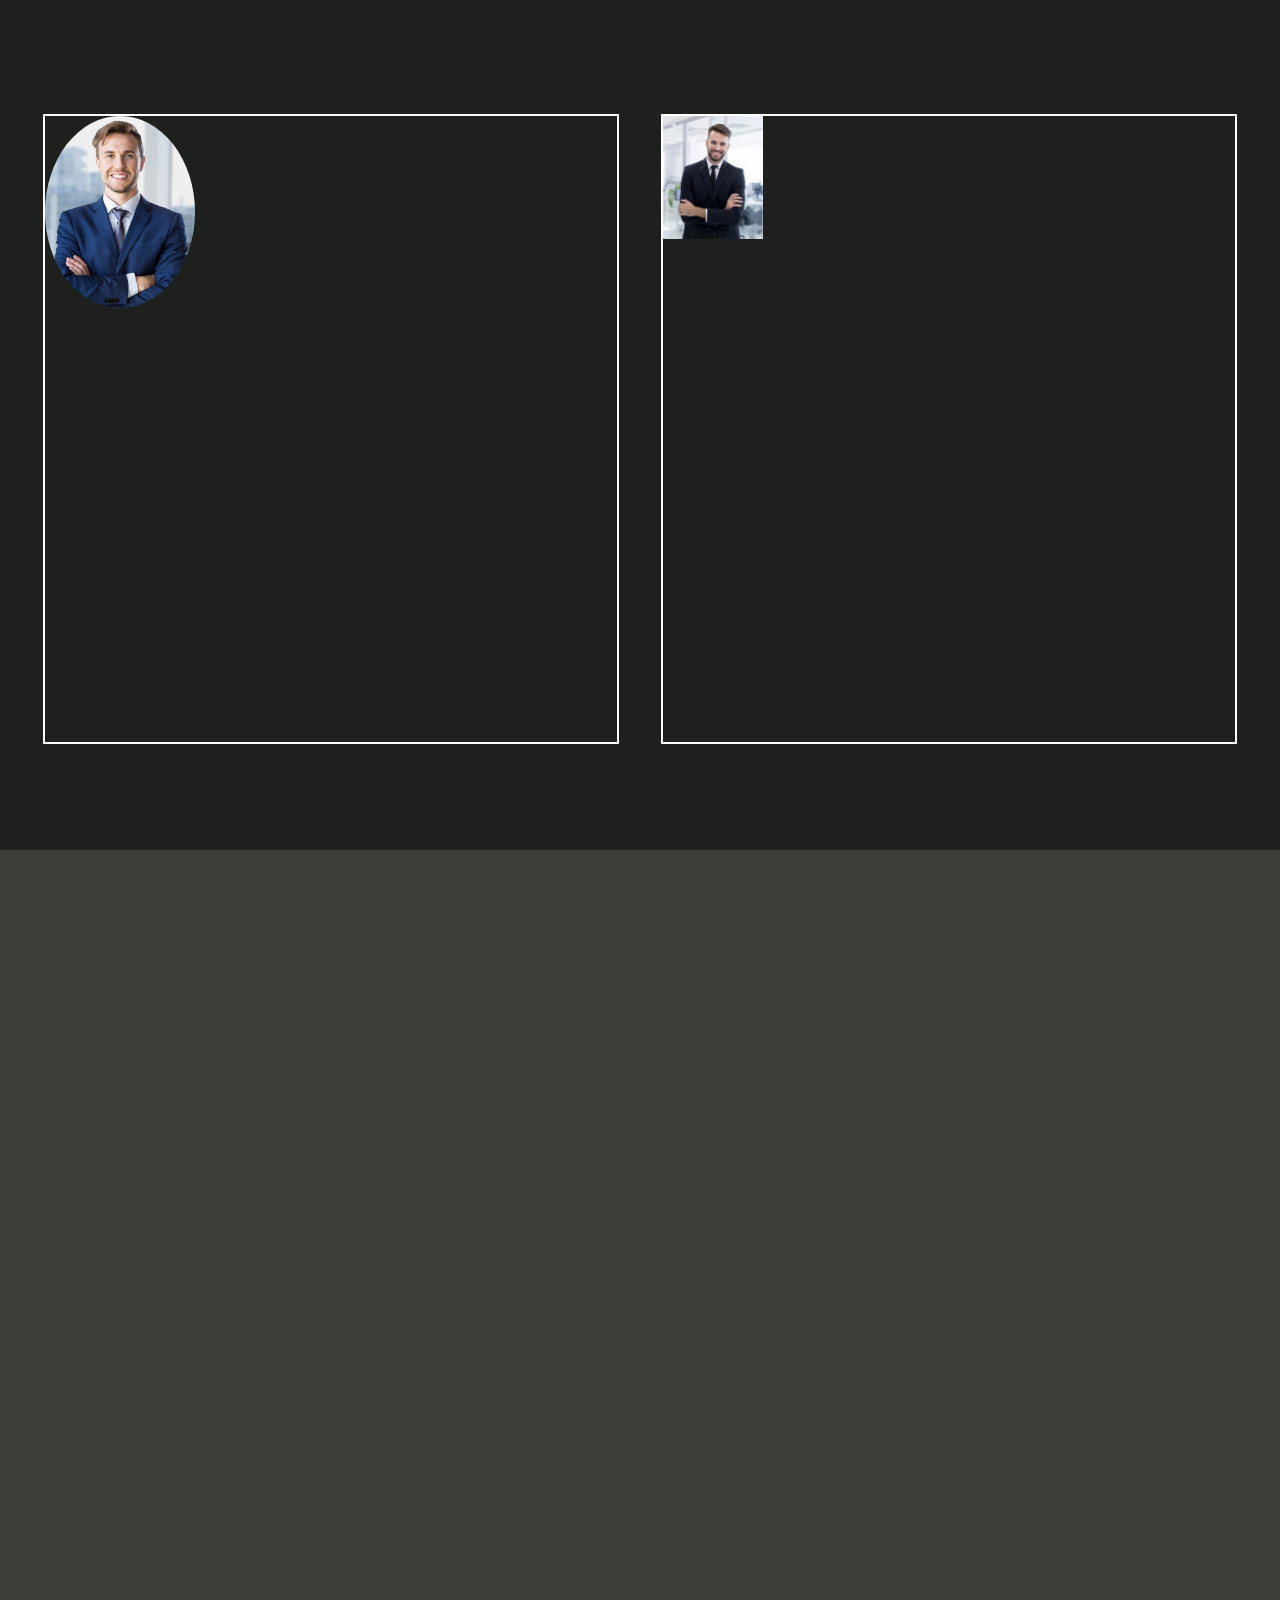
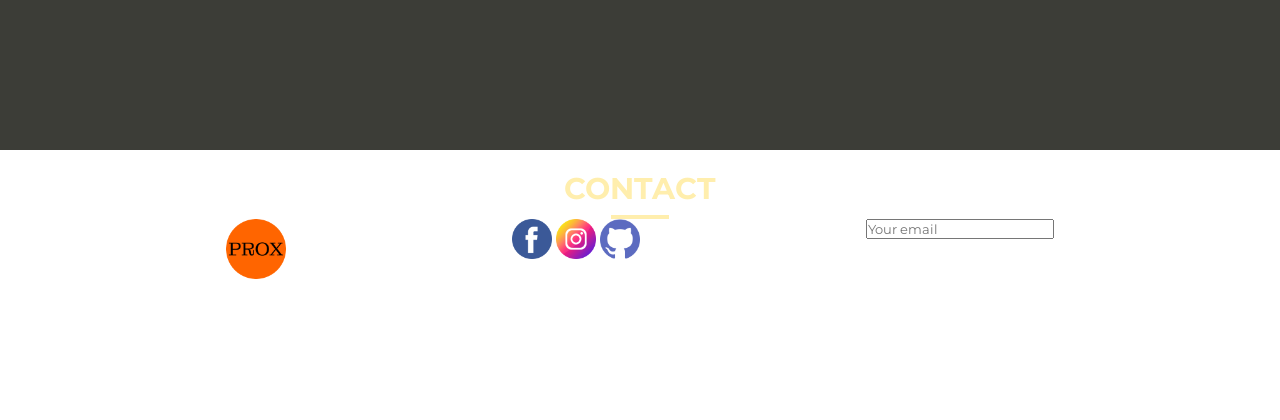
==== commit dd4b5870: "update section" ====
--- a/index.html
+++ b/index.html
@@ -110,7 +110,7 @@
             </div>
             <div class="form">
                 <input type="text" placeholder="Your email" name="fname" id="">
-                <button>SEND MESSAGES</button>
+               
             </div>
         </div>
     </footer>
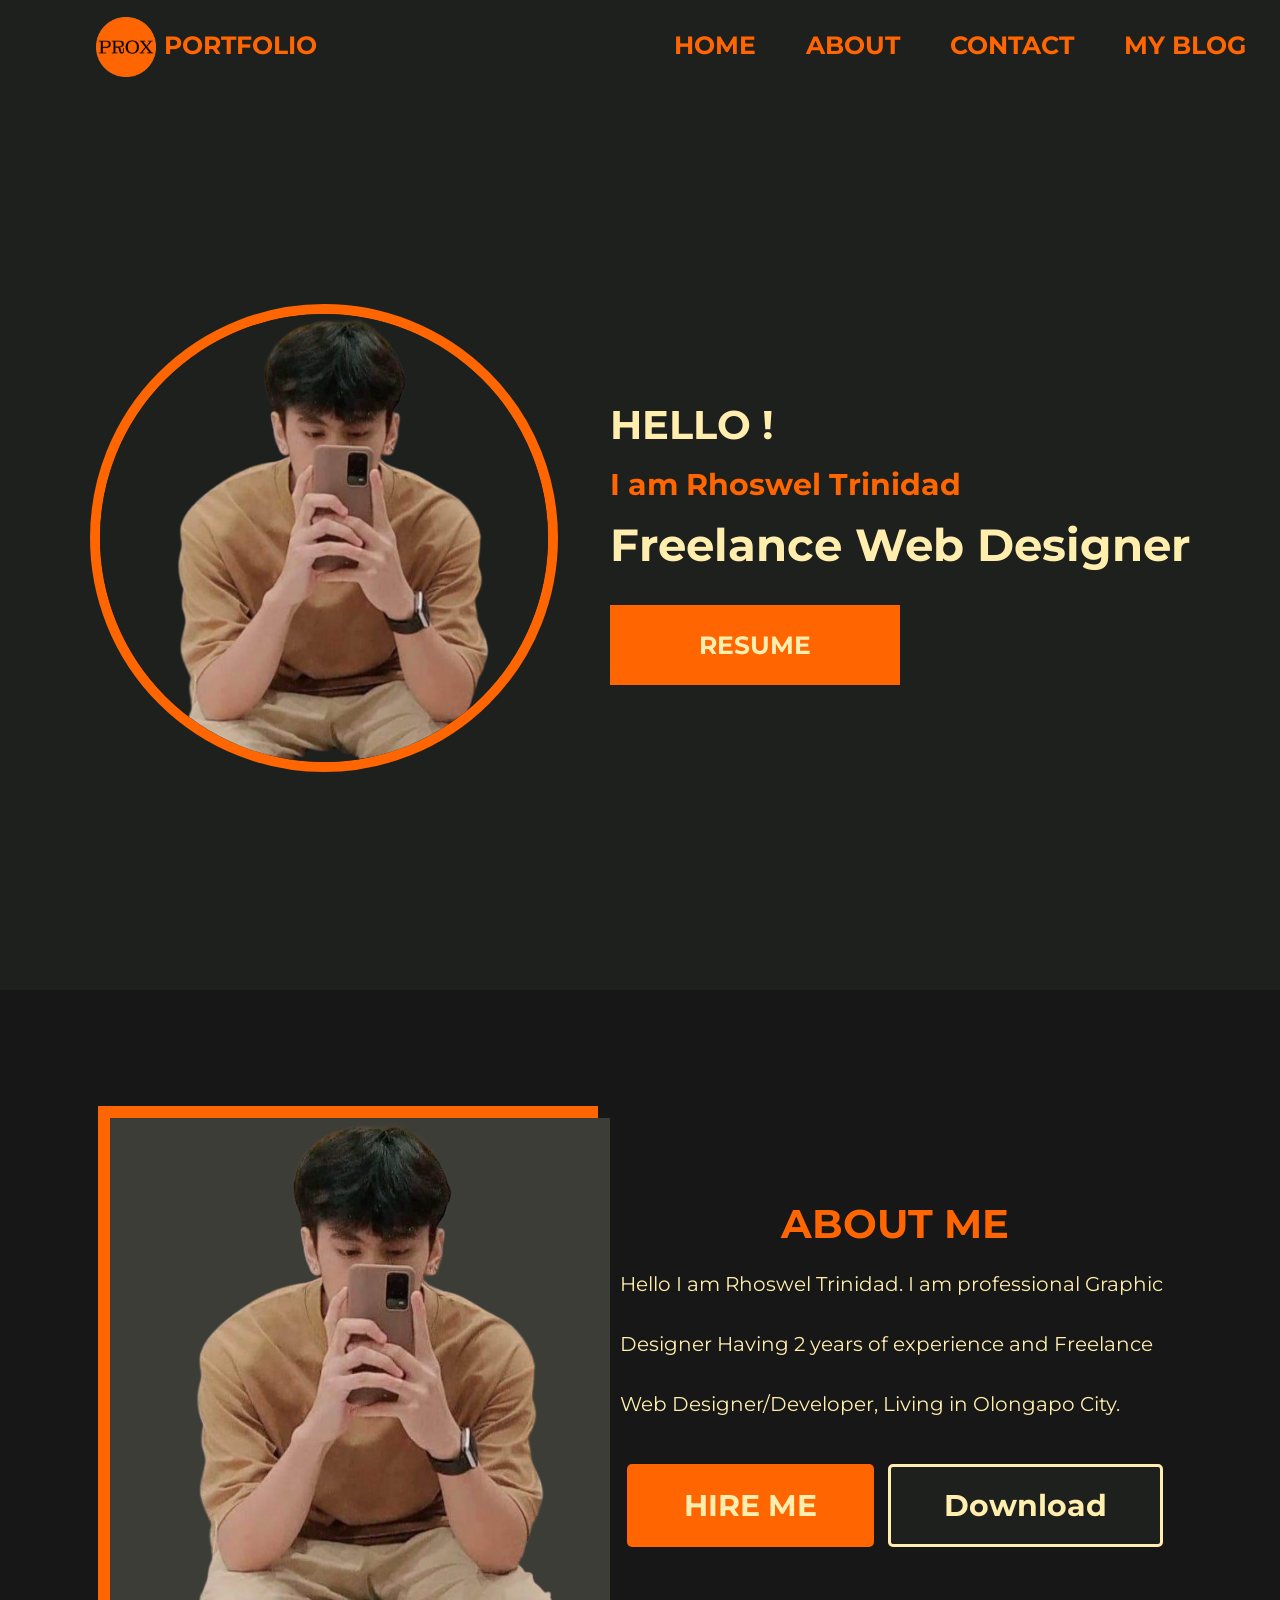
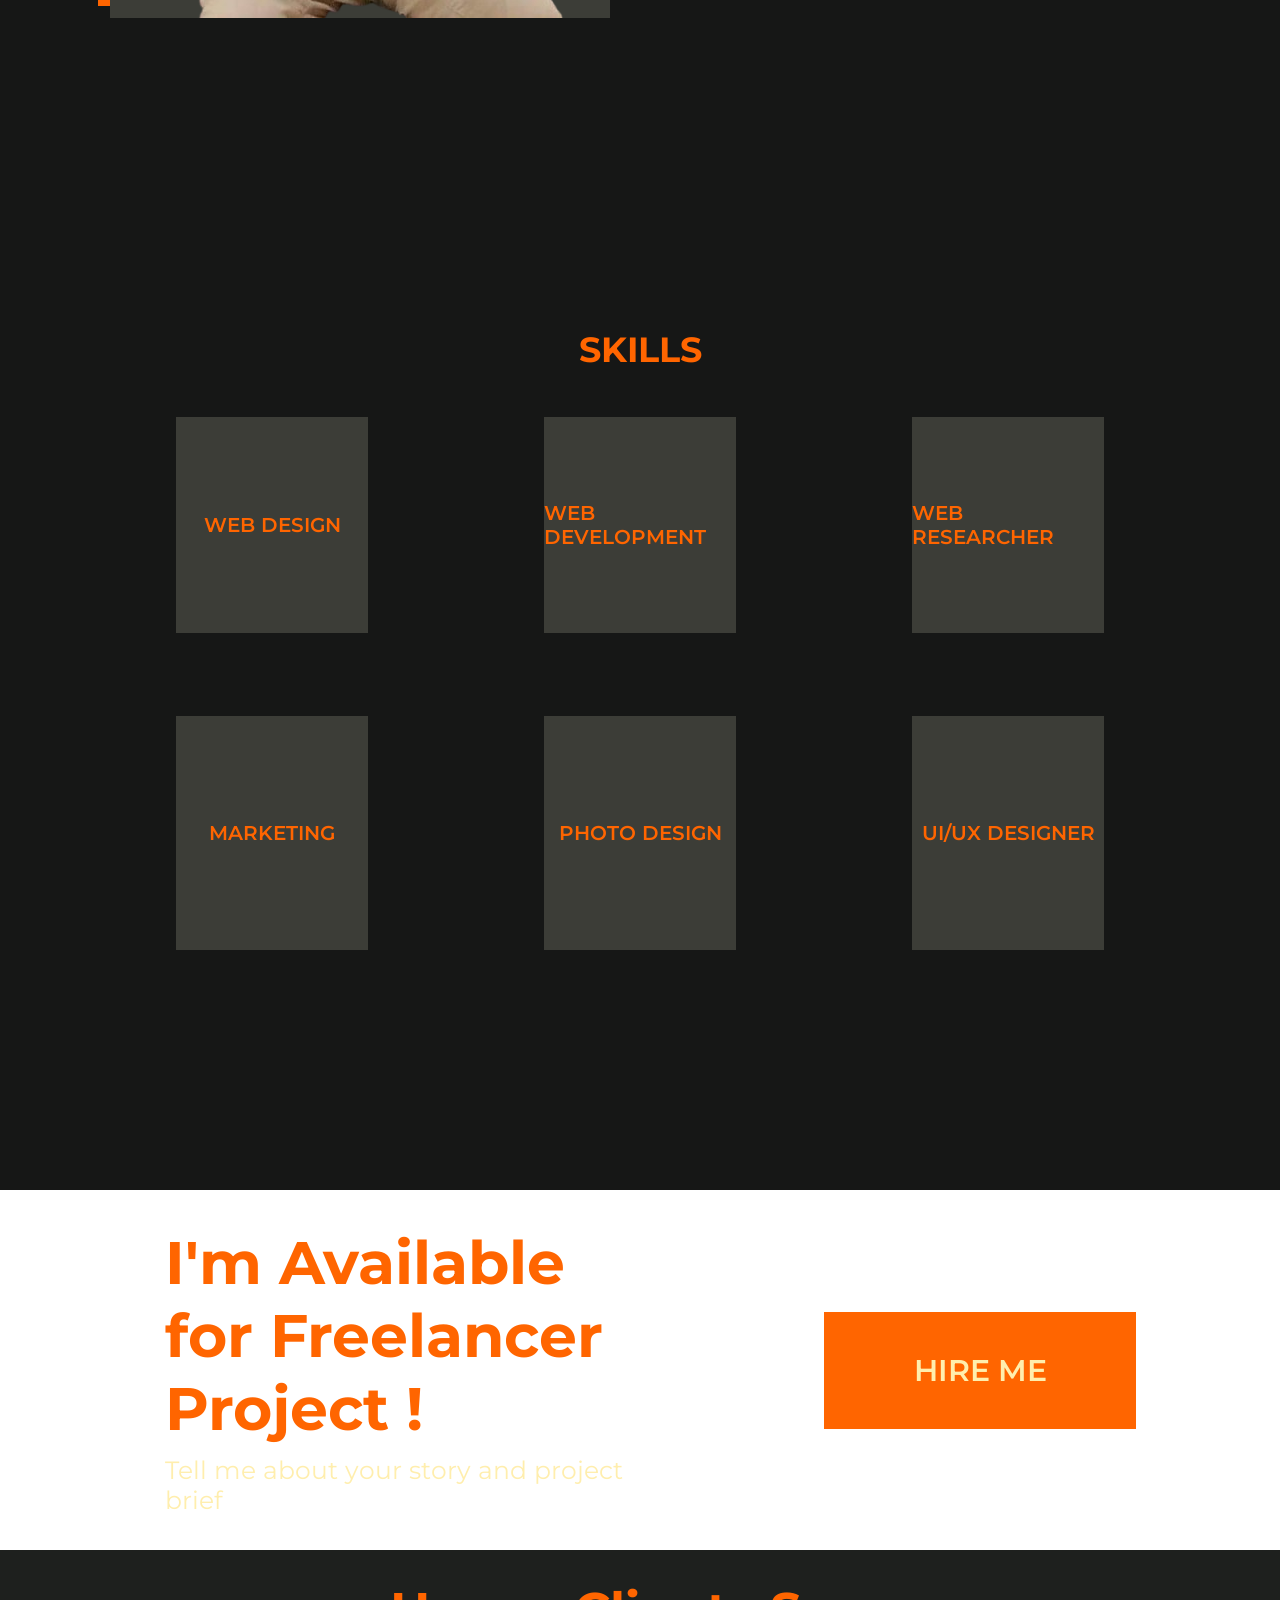
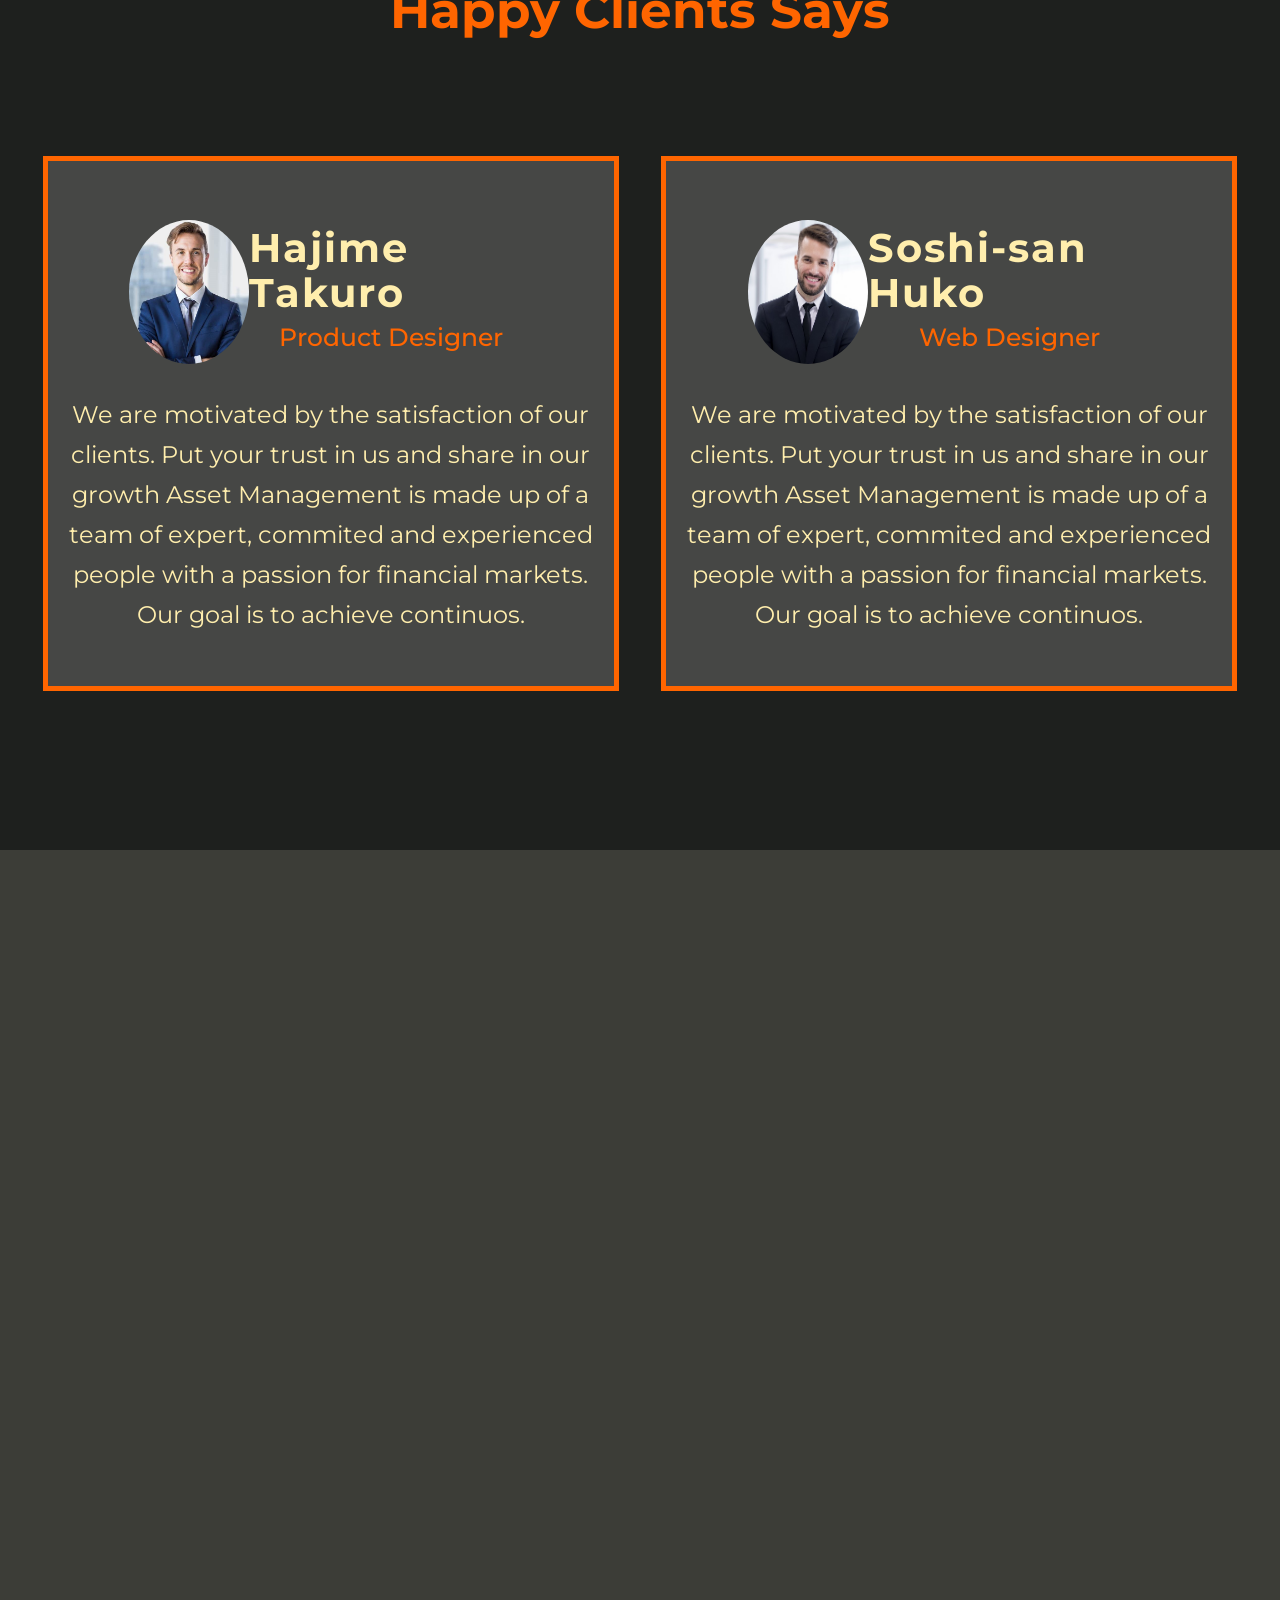
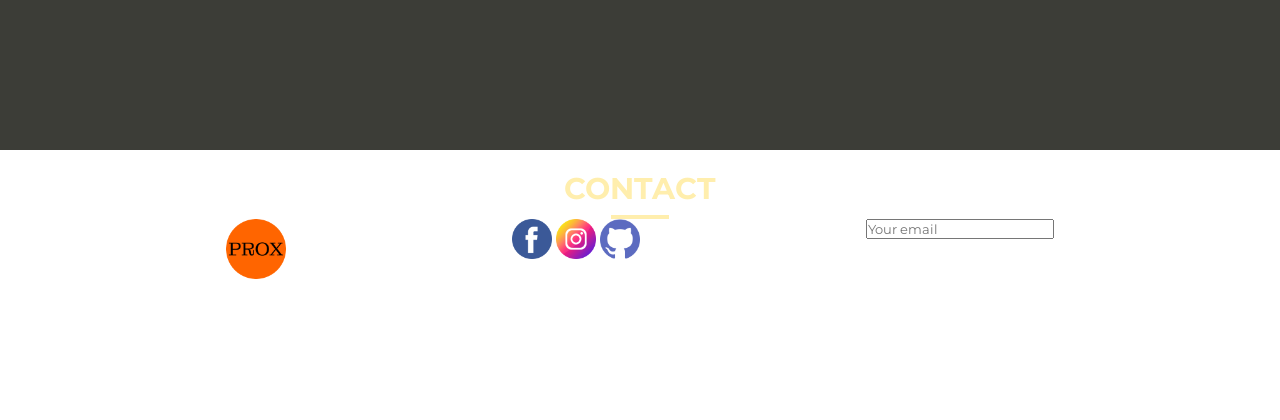
==== commit 3e006a7e: "new section" ====
--- a/index.html
+++ b/index.html
@@ -85,13 +85,41 @@
         </div>
     </section>
     <section class="Clients">
-        <h1>Happy Clients Says</h1>
+        <div class="title-client">
+            <h1 class="Happy-client">Happy Clients Says</h1>
+        </div>
         <div class="client-container">
             <div class="right-client">
-                <img class="client-one" src="picture/client1.jpg" alt="Client">
+                <div class="client-feedback">
+                    <img class="client-image" src="picture/client1.jpg" alt="Client">
+                <div class="client1-name">
+                    <h3 class="cname1">Hajime Takuro</h3>
+                    <p class="client-job">Product Designer </p>
+                </div>
+                </div>
+                <div class="client-feedback2">
+                    <div class="client-comment">
+                        <p>We are motivated by the satisfaction of our clients. Put your trust in us and share in our growth Asset
+                            Management is made up of a team of expert, commited and experienced people with a passion for financial markets. 
+                            Our goal is to achieve continuos.</p>
+                    </div>
+                </div>
             </div>
-            <div class="left-client">
-                <img class="client-two" src="picture/client2.jpg" alt="Client">
+            <div class="right-client">
+                <div class="client-feedback">
+                    <img class="client-image" src="picture/client2.jpg" alt="Client">
+                <div class="client1-name">
+                    <h3 class="cname1">Soshi-san Huko</h3>
+                    <p class="client-job">Web Designer </p>
+                </div>
+                </div>
+                <div class="client-feedback2">
+                    <div class="client-comment">
+                        <p>We are motivated by the satisfaction of our clients. Put your trust in us and share in our growth Asset
+                            Management is made up of a team of expert, commited and experienced people with a passion for financial markets. 
+                            Our goal is to achieve continuos.</p>
+                    </div>
+                </div>
             </div>
         </div>
     </section>
--- a/design/skills.css
+++ b/design/skills.css
@@ -28,7 +28,7 @@
 }
 .first-box {
     background-color: #3c3d37;
-    height: 130%;
+    height: 120%;
     font-size: 20px;
     font-weight: 600;
 }
--- a/design/clients.css
+++ b/design/clients.css
@@ -3,8 +3,17 @@
     width: 100%;
     background-color: #1e201e;
 }
+.title-client {
+    padding-top: 30px;
+}
+.Happy-client {
+    color: #ff6500;
+    display: flex;
+    justify-content: center; 
+    font-size: 50px;  
+}
 .client-container {
-    height: 100%;
+    height: 85%;
     display: flex;
     justify-content: center;
 }
@@ -14,13 +23,53 @@
     align-items: center;
 }
 .right-client {
-    border: solid 2px white;
+    border: solid 5px #ff6500;
+    background-color: #464745;
     height: 70%;
     width: 45%;
 }
-.client-one {
-    width: 150px;
+.client-feedback {
+    display: flex;
+    justify-content: center;
+    align-items: center;
+    height: 50% ;
+}
+.client-image{
+    height: 55%;
+    width: 120px;
     border-radius: 100%;
+}
+.client1-name {
+    display: flex;
+    justify-content: center;
+    align-items: center;
+    flex-direction: column;
+    height: 100px;
+    width: 50%;
+    line-height: 45px;
+}
+.cname1 {
+    font-size: 40px;
+    color: #ffeead;
+    letter-spacing: 2px;
+}
+.client-job {
+    font-size: 25px;
+    color: #ff6500;
+    font-weight: 500;
+}
+.client-feedback2 {
+    height: 35%;
+    width: 100%;
+    display: flex;
+    justify-content: center;
+    align-items: center;
+}
+.client-comment {
+    font-size: 24px;
+    line-height: 40px;
+    text-align: center;
+    color: #ffeead;
 }
 .left-client {
     border: solid 2px white;
@@ -28,5 +77,6 @@
     width: 45%;
 }
 .client-two {
-    width: 100px;
+    width: 90px;
+    border-radius: 100%;
 }
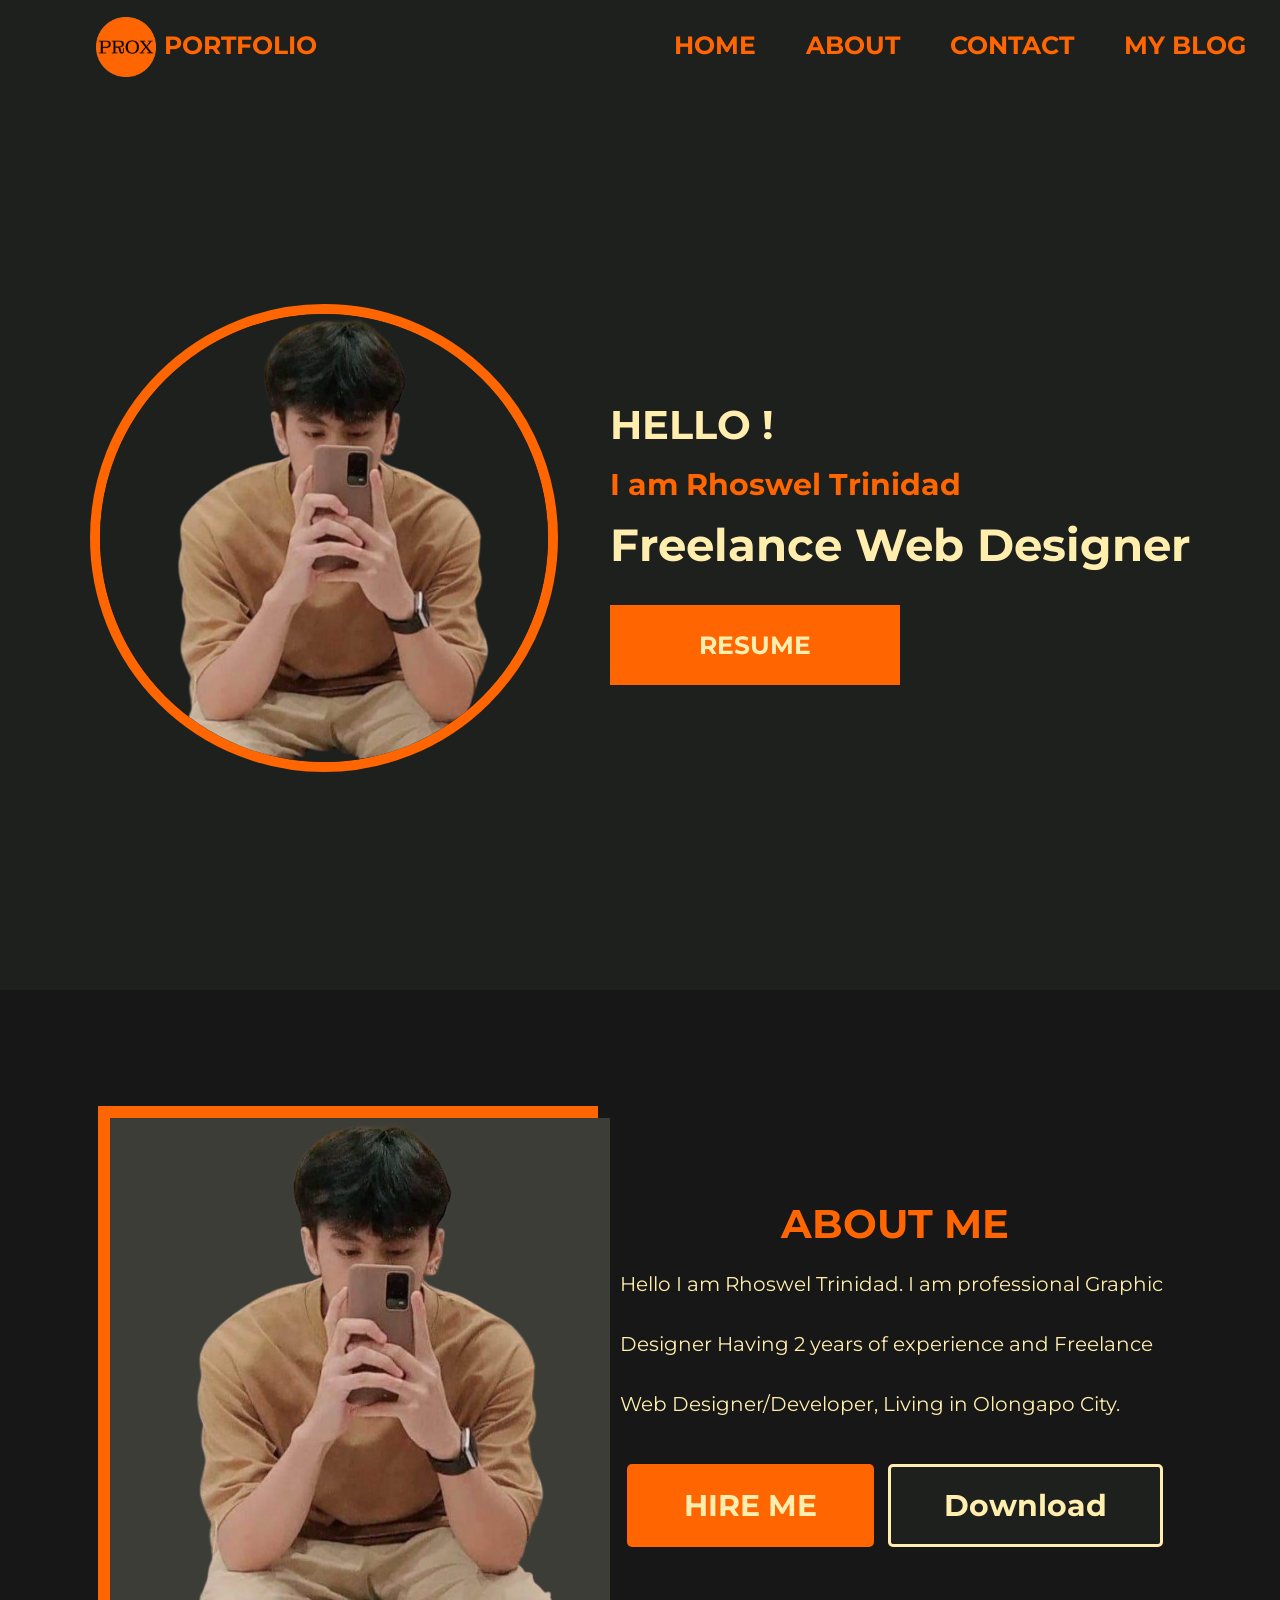
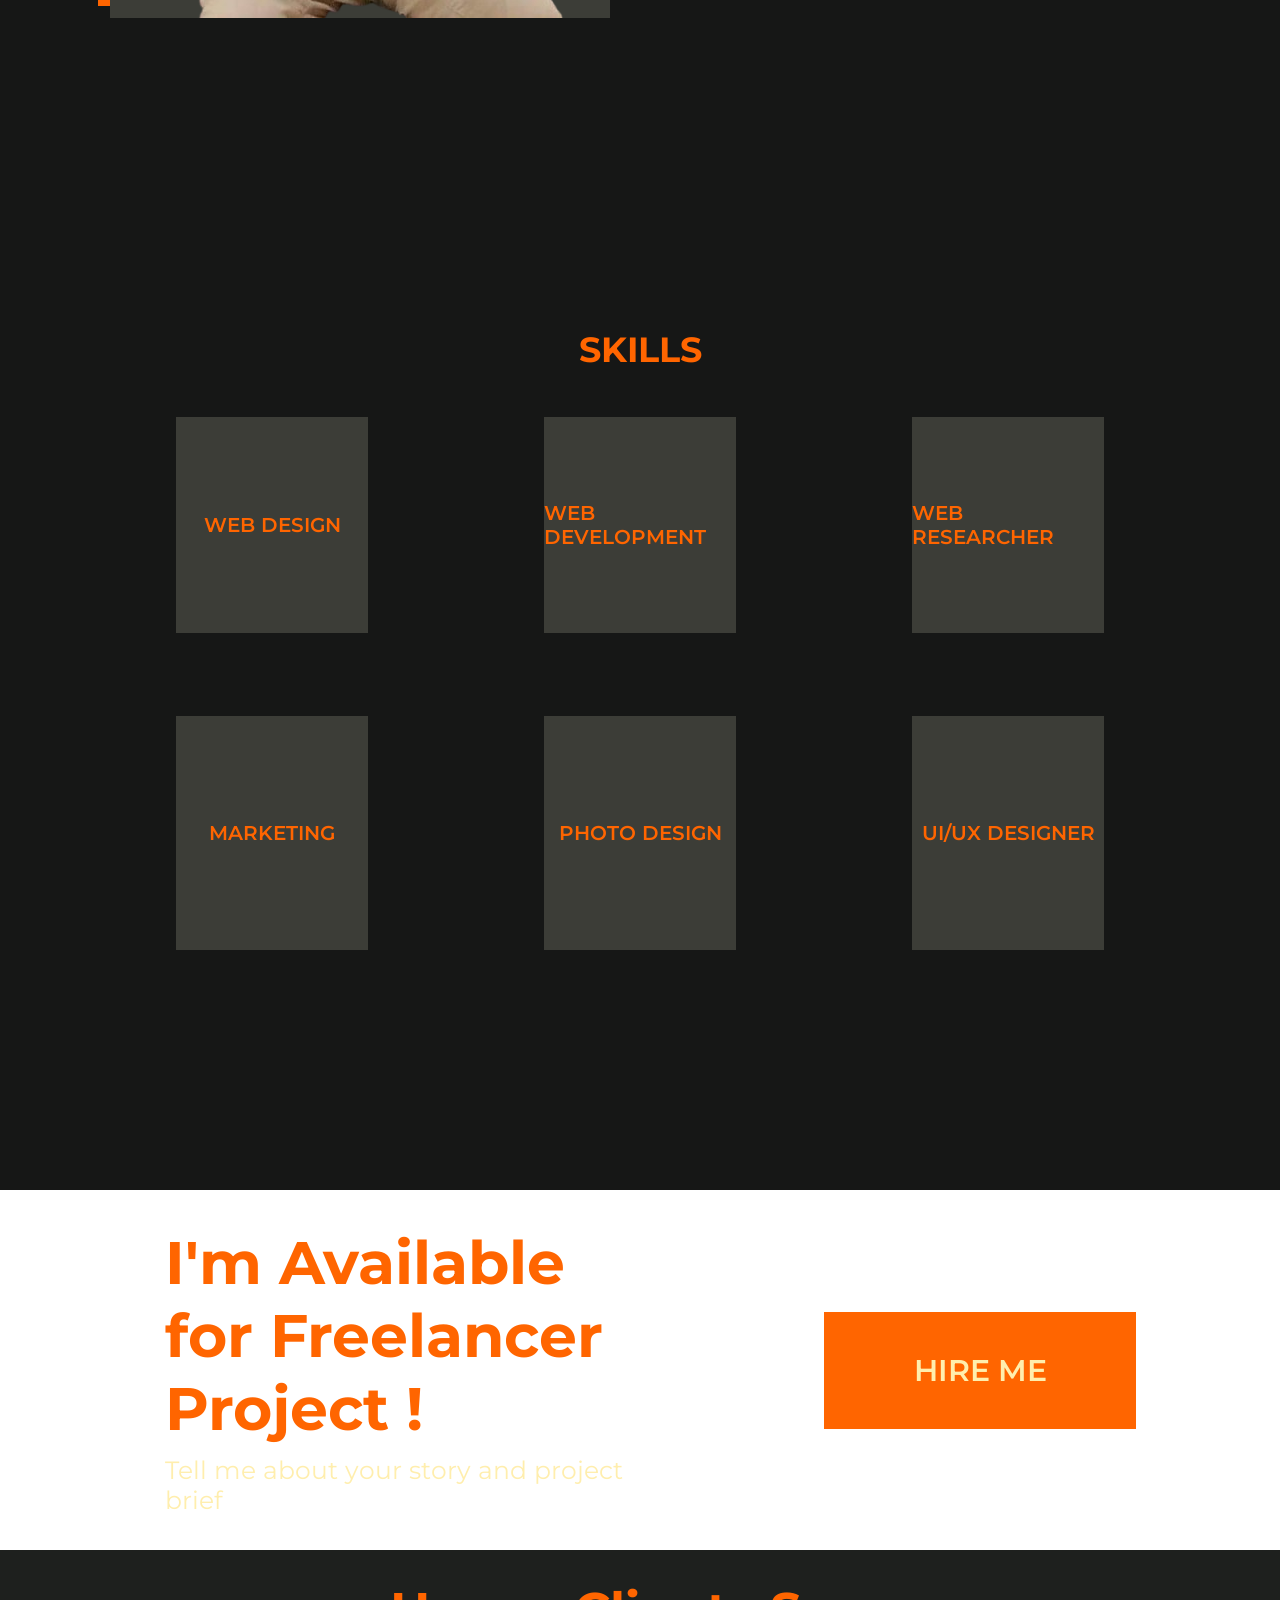
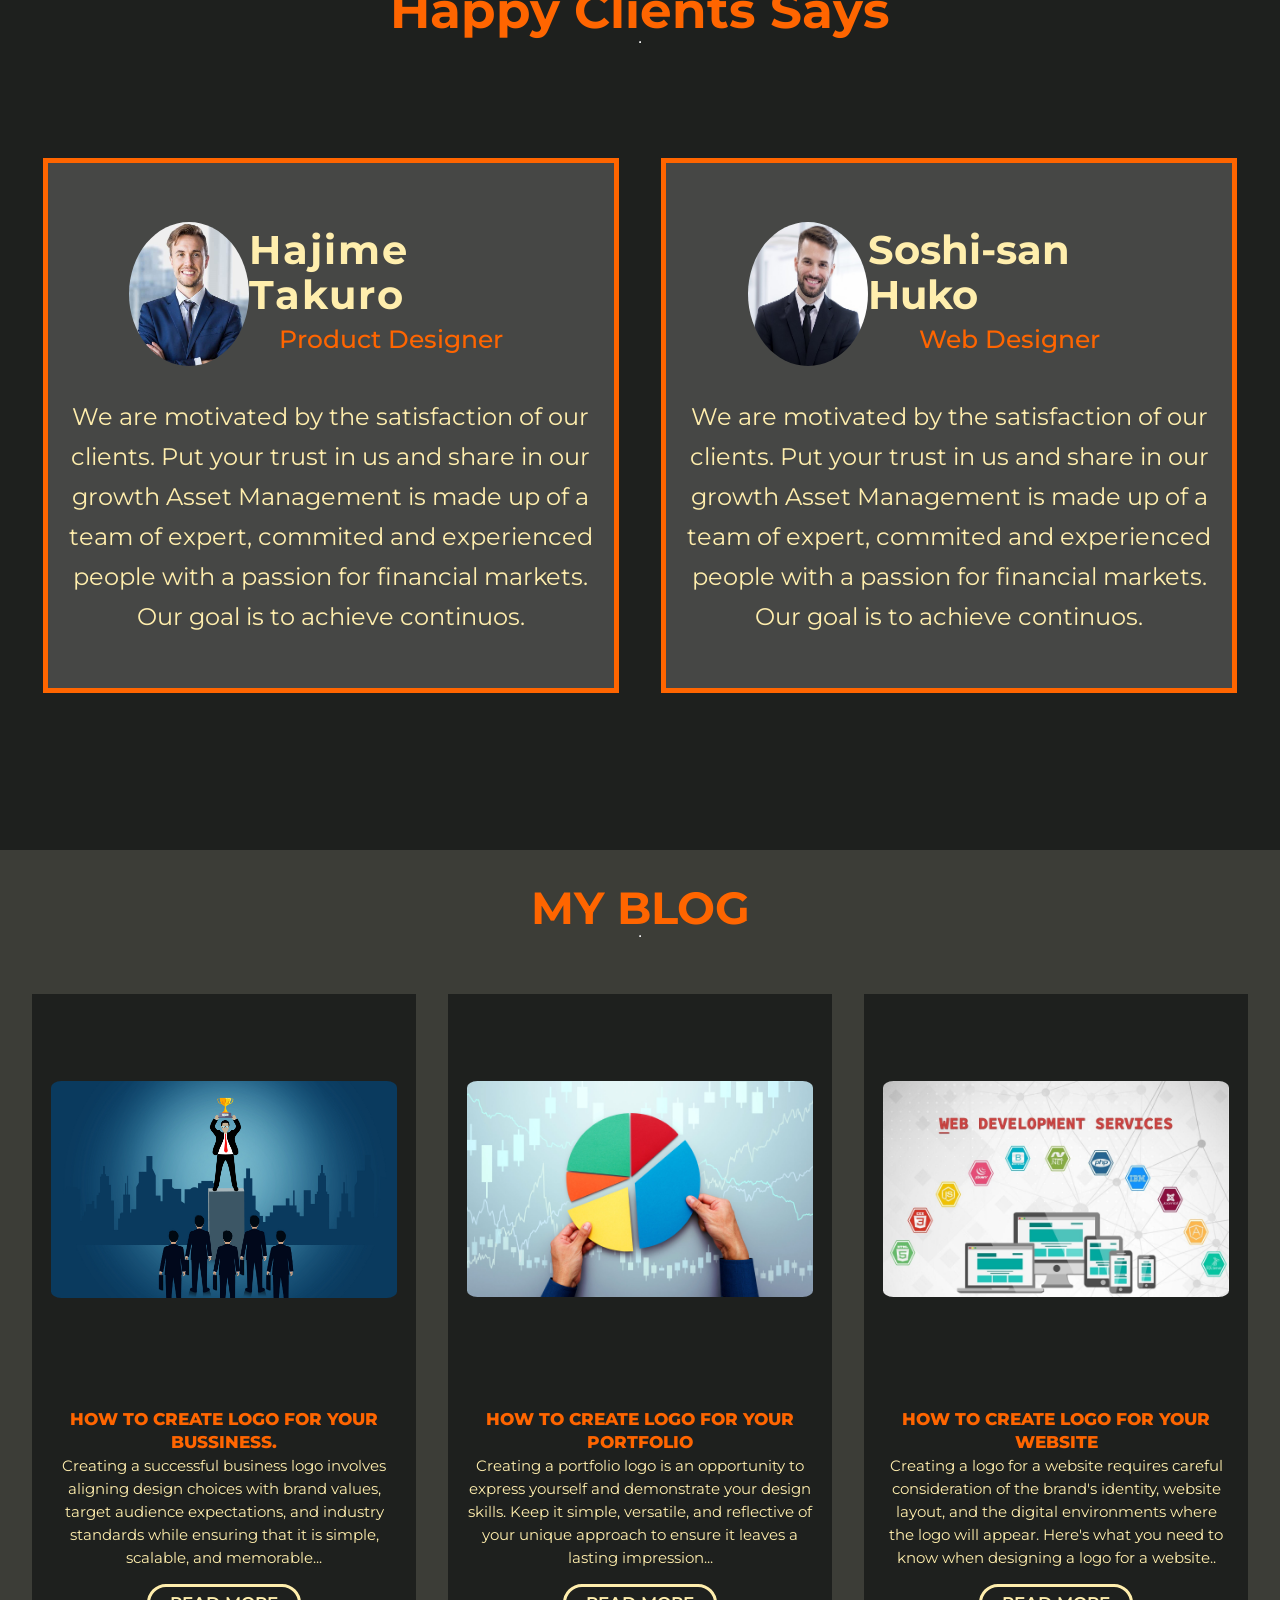
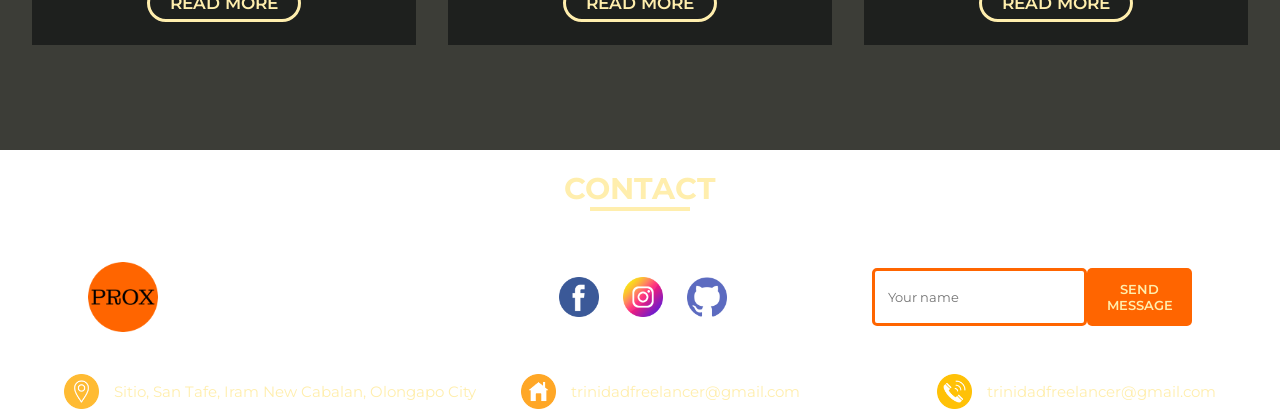
==== commit b642d080: "new sec" ====
--- a/index.html
+++ b/index.html
@@ -1,146 +1,236 @@
 <!DOCTYPE html>
 <html lang="en">
-<head>
-    <meta charset="UTF-8">
-    <meta name="viewport" content="width=device-width, initial-scale=1.0">
-    <link rel="stylesheet" href="design/home.css">
-    <link rel="stylesheet" href="design/about.css">
-    <link rel="stylesheet" href="design/skills.css">
-    <link rel="stylesheet" href="design/hire.css">
-    <link rel="stylesheet" href="design/clients.css">
-    <link rel="stylesheet" href="design/blog.css">
-    <link rel="stylesheet" href="design/footer.css">
+  <head>
+    <meta charset="UTF-8" />
+    <meta name="viewport" content="width=device-width, initial-scale=1.0" />
+    <link rel="stylesheet" href="design/home.css" />
+    <link rel="stylesheet" href="design/about.css" />
+    <link rel="stylesheet" href="design/skills.css" />
+    <link rel="stylesheet" href="design/hire.css" />
+    <link rel="stylesheet" href="design/clients.css" />
+    <link rel="stylesheet" href="design/blog.css" />
+    <link rel="stylesheet" href="design/footer.css" />
     <title>Trinidad</title>
-</head>
-<body>
+  </head>
+  <body>
     <header>
-        <div class="logo">
-            <div class="logo-prox"><img class="prox" src="picture/logo.png" alt=""></div>
-            <h5 class="Portfolio">PORTFOLIO</h5>
-        </div>
-        <nav>
-            <a href="">HOME</a>
-            <a href="">ABOUT</a>
-            <a href="">CONTACT</a>
-            <a href="">MY BLOG</a>
-        </nav>
+      <div class="logo">
+        <div class="logo-prox">
+          <img class="prox" src="picture/logo.png" alt="" />
+        </div>
+        <h5 class="Portfolio">PORTFOLIO</h5>
+      </div>
+      <nav>
+        <a href="">HOME</a>
+        <a href="">ABOUT</a>
+        <a href="">CONTACT</a>
+        <a href="">MY BLOG</a>
+      </nav>
     </header>
     <main>
-        <div class="container">
-            <div class="image-container">
-                <img class="my-picture" src="picture/mypicture.png" alt="My picture">
-            </div>
-            <div class="introduction">
-                <h6>HELLO !</h6>
-                <h5>I am Rhoswel Trinidad</h5>
-                <h2 class="freelance">Freelance Web Designer</h2>
-                <button class="resume">RESUME</button>
-            </div>
-        </div>
+      <div class="container">
+        <div class="image-container">
+          <img
+            class="my-picture"
+            src="picture/mypicture.png"
+            alt="My picture"
+          />
+        </div>
+        <div class="introduction">
+          <h6>HELLO !</h6>
+          <h5>I am Rhoswel Trinidad</h5>
+          <h2 class="freelance">Freelance Web Designer</h2>
+          <button class="resume">RESUME</button>
+        </div>
+      </div>
     </main>
     <section class="section-about">
-        <div class="container-about">
-            <div class="left-container">
-                <img class="me" src="picture/me.png" alt="Rhoswel Trinidad">
-            </div>
-            <div class="right-container">
-                <h3 class="head">ABOUT ME</h3>
-                <p class="about-me">Hello I am Rhoswel Trinidad. I am professional Graphic Designer
-                    Having 2 years of experience and Freelance Web Designer/Developer,
-                    Living in Olongapo City.
-                </p>
-                <div class="button-container">
-                    <button class="hire-me">HIRE ME</button>
-                    <button class="download">Download</button>
-                </div>
-            </div>
-        </div>
+      <div class="container-about">
+        <div class="left-container">
+          <img class="me" src="picture/me.png" alt="Rhoswel Trinidad" />
+        </div>
+        <div class="right-container">
+          <h3 class="head">ABOUT ME</h3>
+          <p class="about-me">
+            Hello I am Rhoswel Trinidad. I am professional Graphic Designer
+            Having 2 years of experience and Freelance Web Designer/Developer,
+            Living in Olongapo City.
+          </p>
+          <div class="button-container">
+            <button class="hire-me">HIRE ME</button>
+            <button class="download">Download</button>
+          </div>
+        </div>
+      </div>
     </section>
     <section class="section-skills">
-        <h2 class="skills">SKILLS</h2>
-        <div class="layers-container">
-            <div class="first-layer">
-                <div class="first-box text">WEB DESIGN</div>
-                <div class="first-box text">WEB DEVELOPMENT</div>
-                <div class="first-box text">WEB RESEARCHER</div>
-            </div>
-            <div class="second-layer">
-                <div class="second-box text-two">MARKETING</div>
-                <div class="second-box text-two">PHOTO DESIGN</div>
-                <div class="second-box text-two">UI/UX DESIGNER</div>
-            </div>
-        </div>
+      <h2 class="skills">SKILLS</h2>
+      <div class="layers-container">
+        <div class="first-layer">
+          <div class="first-box text">WEB DESIGN</div>
+          <div class="first-box text">WEB DEVELOPMENT</div>
+          <div class="first-box text">WEB RESEARCHER</div>
+        </div>
+        <div class="second-layer">
+          <div class="second-box text-two">MARKETING</div>
+          <div class="second-box text-two">PHOTO DESIGN</div>
+          <div class="second-box text-two">UI/UX DESIGNER</div>
+        </div>
+      </div>
     </section>
     <section class="HIRE">
-        <div class="hire-me-container">
-            <div class="hire-contaier">
-                <h1 class="Avail">I&apos;m Available
-                    for Freelancer Project !
-                </h1>
-                <p class="tell-me">Tell me about your story and project brief</p>
-            </div>
-            <div class="button-hire">
-                <button class="hire-button">HIRE ME</button>
-            </div>
-        </div>
+      <div class="hire-me-container">
+        <div class="hire-contaier">
+          <h1 class="Avail">I&apos;m Available for Freelancer Project !</h1>
+          <p class="tell-me">Tell me about your story and project brief</p>
+        </div>
+        <div class="button-hire">
+          <button class="hire-button">HIRE ME</button>
+        </div>
+      </div>
     </section>
     <section class="Clients">
-        <div class="title-client">
-            <h1 class="Happy-client">Happy Clients Says</h1>
-        </div>
-        <div class="client-container">
-            <div class="right-client">
-                <div class="client-feedback">
-                    <img class="client-image" src="picture/client1.jpg" alt="Client">
-                <div class="client1-name">
-                    <h3 class="cname1">Hajime Takuro</h3>
-                    <p class="client-job">Product Designer </p>
-                </div>
-                </div>
-                <div class="client-feedback2">
-                    <div class="client-comment">
-                        <p>We are motivated by the satisfaction of our clients. Put your trust in us and share in our growth Asset
-                            Management is made up of a team of expert, commited and experienced people with a passion for financial markets. 
-                            Our goal is to achieve continuos.</p>
-                    </div>
-                </div>
-            </div>
-            <div class="right-client">
-                <div class="client-feedback">
-                    <img class="client-image" src="picture/client2.jpg" alt="Client">
-                <div class="client1-name">
-                    <h3 class="cname1">Soshi-san Huko</h3>
-                    <p class="client-job">Web Designer </p>
-                </div>
-                </div>
-                <div class="client-feedback2">
-                    <div class="client-comment">
-                        <p>We are motivated by the satisfaction of our clients. Put your trust in us and share in our growth Asset
-                            Management is made up of a team of expert, commited and experienced people with a passion for financial markets. 
-                            Our goal is to achieve continuos.</p>
-                    </div>
-                </div>
-            </div>
-        </div>
-    </section>
-    <section class="blog"></section>
+      <div class="title-client">
+        <h1 class="Happy-client">Happy Clients Says</h1>
+        <hr />
+      </div>
+      <div class="client-container">
+        <div class="right-client">
+          <div class="client-feedback">
+            <img class="client-image" src="picture/client1.jpg" alt="Client" />
+            <div class="client1-name">
+              <h3 class="cname1">Hajime Takuro</h3>
+              <p class="client-job">Product Designer</p>
+            </div>
+          </div>
+          <div class="client-feedback2">
+            <div class="client-comment">
+              <p>
+                We are motivated by the satisfaction of our clients. Put your
+                trust in us and share in our growth Asset Management is made up
+                of a team of expert, commited and experienced people with a
+                passion for financial markets. Our goal is to achieve continuos.
+              </p>
+            </div>
+          </div>
+        </div>
+        <div class="right-client left">
+          <div class="client-feedback">
+            <img class="client-image" src="picture/client2.jpg" alt="Client" />
+            <div class="client1-name">
+              <h3 class="cname2">Soshi-san Huko</h3>
+              <p class="client-job">Web Designer</p>
+            </div>
+          </div>
+          <div class="client-feedback2">
+            <div class="client-comment">
+              <p>
+                We are motivated by the satisfaction of our clients. Put your
+                trust in us and share in our growth Asset Management is made up
+                of a team of expert, commited and experienced people with a
+                passion for financial markets. Our goal is to achieve continuos.
+              </p>
+            </div>
+          </div>
+        </div>
+      </div>
+    </section>
+    <section class="blog">
+      <div class="myblog">
+        <h2>MY BLOG</h2>
+        <hr />
+      </div>
+      <div class="blog-container">
+        <div class="blog1">
+          <div class="blog-image">
+            <img
+              class="business1"
+              src="picture/businessman-one.jpg"
+              alt="business"
+            />
+          </div>
+          <div class="img1-desc">
+            <h3 class="how-create">HOW TO CREATE LOGO FOR YOUR BUSSINESS.</h3>
+            <p class="img1-about">
+              Creating a successful business logo involves aligning design
+              choices with brand values, target audience expectations, and
+              industry standards while ensuring that it is simple, scalable, and
+              memorable...
+            </p>
+            <button class="read-button">READ MORE</button>
+          </div>
+        </div>
+        <div class="blog1">
+          <div class="blog-image">
+            <img
+              class="business1 2"
+              src="picture/Portfolio.jpg"
+              alt="Portfolio"
+            />
+          </div>
+          <div class="img1-desc">
+            <h3 class="how-create">HOW TO CREATE LOGO FOR YOUR PORTFOLIO</h3>
+            <p class="img1-about">
+              Creating a portfolio logo is an opportunity to express yourself
+              and demonstrate your design skills. Keep it simple, versatile, and
+              reflective of your unique approach to ensure it leaves a lasting
+              impression...
+            </p>
+            <button class="read-button">READ MORE</button>
+          </div>
+        </div>
+        <div class="blog1">
+          <div class="blog-image">
+            <img class="business1 3" src="picture/website.jpg" alt="website" />
+          </div>
+          <div class="img1-desc">
+            <h3 class="how-create">HOW TO CREATE LOGO FOR YOUR WEBSITE</h3>
+            <p class="img1-about">
+              Creating a logo for a website requires careful consideration of
+              the brand's identity, website layout, and the digital environments
+              where the logo will appear. Here&apos;s what you need to know when
+              designing a logo for a website..
+            </p>
+            <button class="read-button">READ MORE</button>
+          </div>
+        </div>
+      </div>
+    </section>
     <footer>
-        <div class="contact">
-            <h3 class="contact-me">CONTACT</h3>
-            <hr>
-        </div>
-        <div class="icon">
-            <img class="footer-logo" src="picture/logo.png" alt="LOGO">
-            <div class="icons">
-            <img class="facebook-logo" src="picture/facebook (1).png" alt="facebook-icon">
-            <img class="instagram-logo" src="picture/instagram (2).png" alt="instagram-icon">
-            <img class="github-logo" src="picture/github (2).png" alt="github-icon">
-            </div>
-            <div class="form">
-                <input type="text" placeholder="Your email" name="fname" id="">
-               
-            </div>
-        </div>
+      <div class="contact-container">
+        <h2 class="contact-h2">CONTACT</h2>
+        <hr class="hr-contact" />
+      </div>
+      <div class="footer-container">
+        <div class="icon-container">
+          <img class="img-logo" src="picture/logo.png" alt="LOGO" />
+          <div class="img-icon">
+            <img class="img-fb" src="picture/facebook (1).png" alt="" />
+            <img class="img-inst" src="picture/instagram (2).png" alt="" />
+            <img class="img-git" src="picture/github (2).png" alt="" />
+          </div>
+          <div class="inp-bttn-container">
+            <input class="yname" type="text" placeholder="Your name" />
+            <button class="message-bttn">SEND MESSAGE</button>
+          </div>
+        </div>
+        <div class="bttm-ft">
+          <div class="ft-container">
+            <div class="loc-container">
+              <img class="pin" src="picture/pin.png" alt="">
+              <p class="pin1">Sitio, San Tafe, Iram New Cabalan, Olongapo City</p>
+            </div>
+            <div class="home-container">
+              <img class="pin home" src="picture/home.png" alt="">
+              <p class="pin1">trinidadfreelancer@gmail.com</p>
+            </div>
+            <div class="call-container">
+              <img class="pin call" src="picture/phone-call.png" alt="">
+              <p class="pin1">trinidadfreelancer@gmail.com</p>
+            </div>
+          </div>
+        </div>
+      </div>
     </footer>
-</body>
-</html>+  </body>
+</html>
--- a/design/skills.css
+++ b/design/skills.css
@@ -31,6 +31,11 @@
     height: 120%;
     font-size: 20px;
     font-weight: 600;
+    cursor: pointer;
+}
+.first-box:hover {
+    box-shadow: 0 0 10px 5px #ff6500;
+    color: #ffeead;
 }
 .text {
     width: 15%;
@@ -59,6 +64,11 @@
     height: 130%;
     font-size: 20px;
     font-weight: 600;
+    cursor: pointer;
+}
+.second-box:hover {
+    box-shadow: 0 0 10px 5px #ff6500;
+    color: #ffeead;
 }
 .text-two {
     width: 15%;
--- a/design/clients.css
+++ b/design/clients.css
@@ -5,6 +5,10 @@
 }
 .title-client {
     padding-top: 30px;
+    display: flex;
+    justify-content: center;
+    align-items: center;
+    flex-direction: column;
 }
 .Happy-client {
     color: #ff6500;
@@ -27,12 +31,18 @@
     background-color: #464745;
     height: 70%;
     width: 45%;
+    transition: 0.3s ease;
+}
+.right-client:hover {
+    border-radius: 15px;
+    transform: scale(1.1);
 }
 .client-feedback {
     display: flex;
     justify-content: center;
     align-items: center;
-    height: 50% ;
+    height: 50%;
+    transition: 0.3s ease;
 }
 .client-image{
     height: 55%;
@@ -52,6 +62,10 @@
     font-size: 40px;
     color: #ffeead;
     letter-spacing: 2px;
+}
+.cname2 {
+    font-size: 40px;
+    color:  #ffeead;
 }
 .client-job {
     font-size: 25px;
--- a/design/blog.css
+++ b/design/blog.css
@@ -2,4 +2,81 @@
     height: 100vh;
     width: 100%;
     background-color: #3c3d37;
-}+}
+.myblog {
+    display: flex;
+    justify-content: center;
+    align-items: center;
+    flex-direction: column;
+    font-size: 30px;
+    padding-top: 30px;
+    color: #ff6500;
+}
+.blog-container {
+    height: 85%;
+    width: 100%;
+    display: flex;
+    justify-content: center;
+    align-items: center;
+    justify-content: space-evenly;
+}
+.blog1 {
+    background-color: #1e201e;
+    height: 85%;
+    width: 30%;
+    transition: 0.3s ease;
+}
+.blog1:hover {
+    transform: scale(1.1);
+    box-shadow: 0 0 10px 5px #ff6500;
+}
+.blog-image {
+    display: flex;
+    justify-content: center;
+    align-items: center;
+    height: 60%;
+}
+.business1 {
+    width: 90%;
+    border-radius: 3%;
+}
+.img1-desc {
+    height: 40%;
+    display: flex;
+    justify-content: center;
+    align-items: center;
+    flex-direction: column;
+    text-align: center;
+    line-height: 23px;
+}
+.how-create {
+    font-size: 17px;
+    font-weight: 800;
+    color: #ff6500;
+}
+.img1-about {
+    font-size: 15px;
+    width: 90%;
+    color: #ffeead;
+}
+.read-button {
+    margin-top: 15px;
+    padding: 6px;
+    width: 40%;
+    background-color: #1e201e;
+    color: #ffeead;
+    border: solid 3px #ffeead;
+    border-radius: 100px;
+    font-size: 17px;
+    font-weight: 600;
+    transition: 0.3s ease;
+    cursor: pointer;
+}
+.read-button:hover {
+    background-color: #ff6500;
+    border: solid 3px #ff6500;
+    transform: scale(1.1);
+}
+.read-button:active {
+    opacity: 0.7;
+} 
--- a/design/footer.css
+++ b/design/footer.css
@@ -7,34 +7,113 @@
     background-size: cover;
     background-repeat:no-repeat;
 }
-.contact {
-    display: grid;
-    place-items: center;
-    padding-top: 20px;
+.contact-container {
+    display: flex;
+    justify-content: center;
+    align-items: center;
+    flex-direction: column;
+    text-align: center;
+    height: 30%;
+    width: 100%;
+    font-size: 30px;
 }
-.contact-me {
+.contact-h2 {
+    color: #ffeead;
     font-size: 30px;
-    color: #ffeead;
 }
-hr {
-    margin-top: 8px;
-    border: 2px solid #ffeead;;
-    width: 4.5%;
+.hr-contact {
+    width: 100px;
+    border: 2px solid #ffeead;
 }
-.icon {
+.footer-container {
+    height: 70%;
+    width: 100%;
+    display: flex;
+    justify-content: center;
+    align-items: center;
+    flex-direction: column;
+}
+.icon-container {
+    height: 70%;
+    width: 100%;
+    display: flex;
+    justify-content: center;
+    align-items: center;
+    gap: 120px;
+}
+.img-logo {
+    width: 70px;
+}
+.img-icon {
+    margin-left: 20%;
+    width: 17%;
+    display: flex;
+    justify-content: center;
+    align-items: center;
+    justify-content: space-evenly;
+}
+.img-fb {
+    width: 40px;
+}
+.img-inst {
+    width: 40px;
+}
+.img-git {
+    width: 40px;
+}
+.inp-bttn-container {
+    width: 25%;
     display: flex;
     justify-content: space-evenly;
 }
-.footer-logo {
-    width: 60px;
+.yname {
+    padding: 4%;
+    border-radius: 5px;
+    border: 3px solid #ff6500;
+    color: #464745;
 }
-.facebook-logo {
-    width: 40px;
+.message-bttn {
+    padding: 4%;
+    border-radius: 5px;
+    border: none;
+    background-color: #ff6500;
+    color: #ffeead;
+    font-weight: 600;
 }
-
-.instagram-logo {
-    width: 40px;
+.bttm-ft {
+    height: 30%;
+    width: 100%;
+    display: flex;
+    justify-content: center;
+    align-items: center;
 }
-.github-logo {
-    width: 40px;
+.ft-container {
+    height: 100%;
+    width: 90%;
+    display: flex;
+    justify-content: space-between;
+}
+.loc-container {
+    display: flex;
+    align-items: center;
+    gap: 15px;
+}
+.pin {
+    width: 35px;
+}
+.pin1 {
+    font-size: 15px;
+    color: #ffeead;
+}
+.home-container {
+    display: flex;
+    align-items: center;
+    justify-content: center;
+    gap: 15px;
+    margin-right: 8%;
+}
+.call-container {
+    display: flex;
+    align-items: center;
+    gap: 15px;
 }
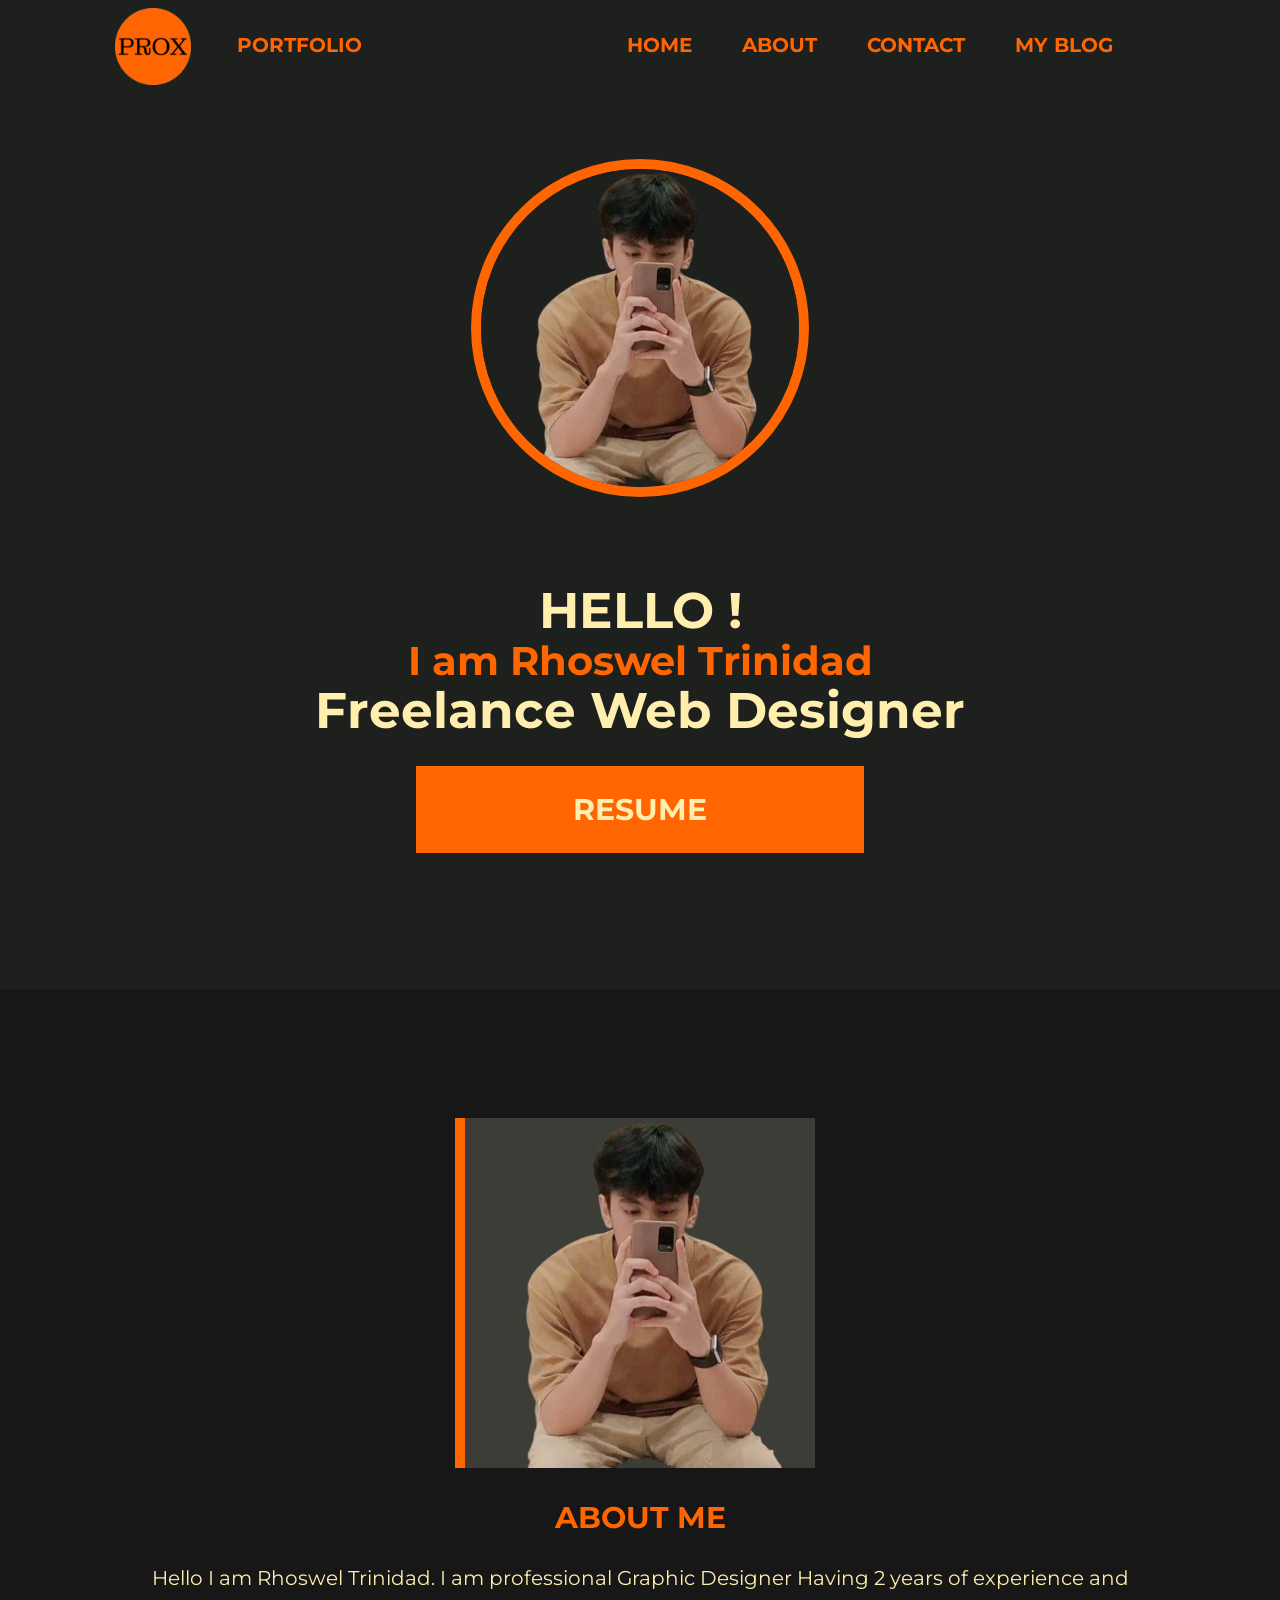
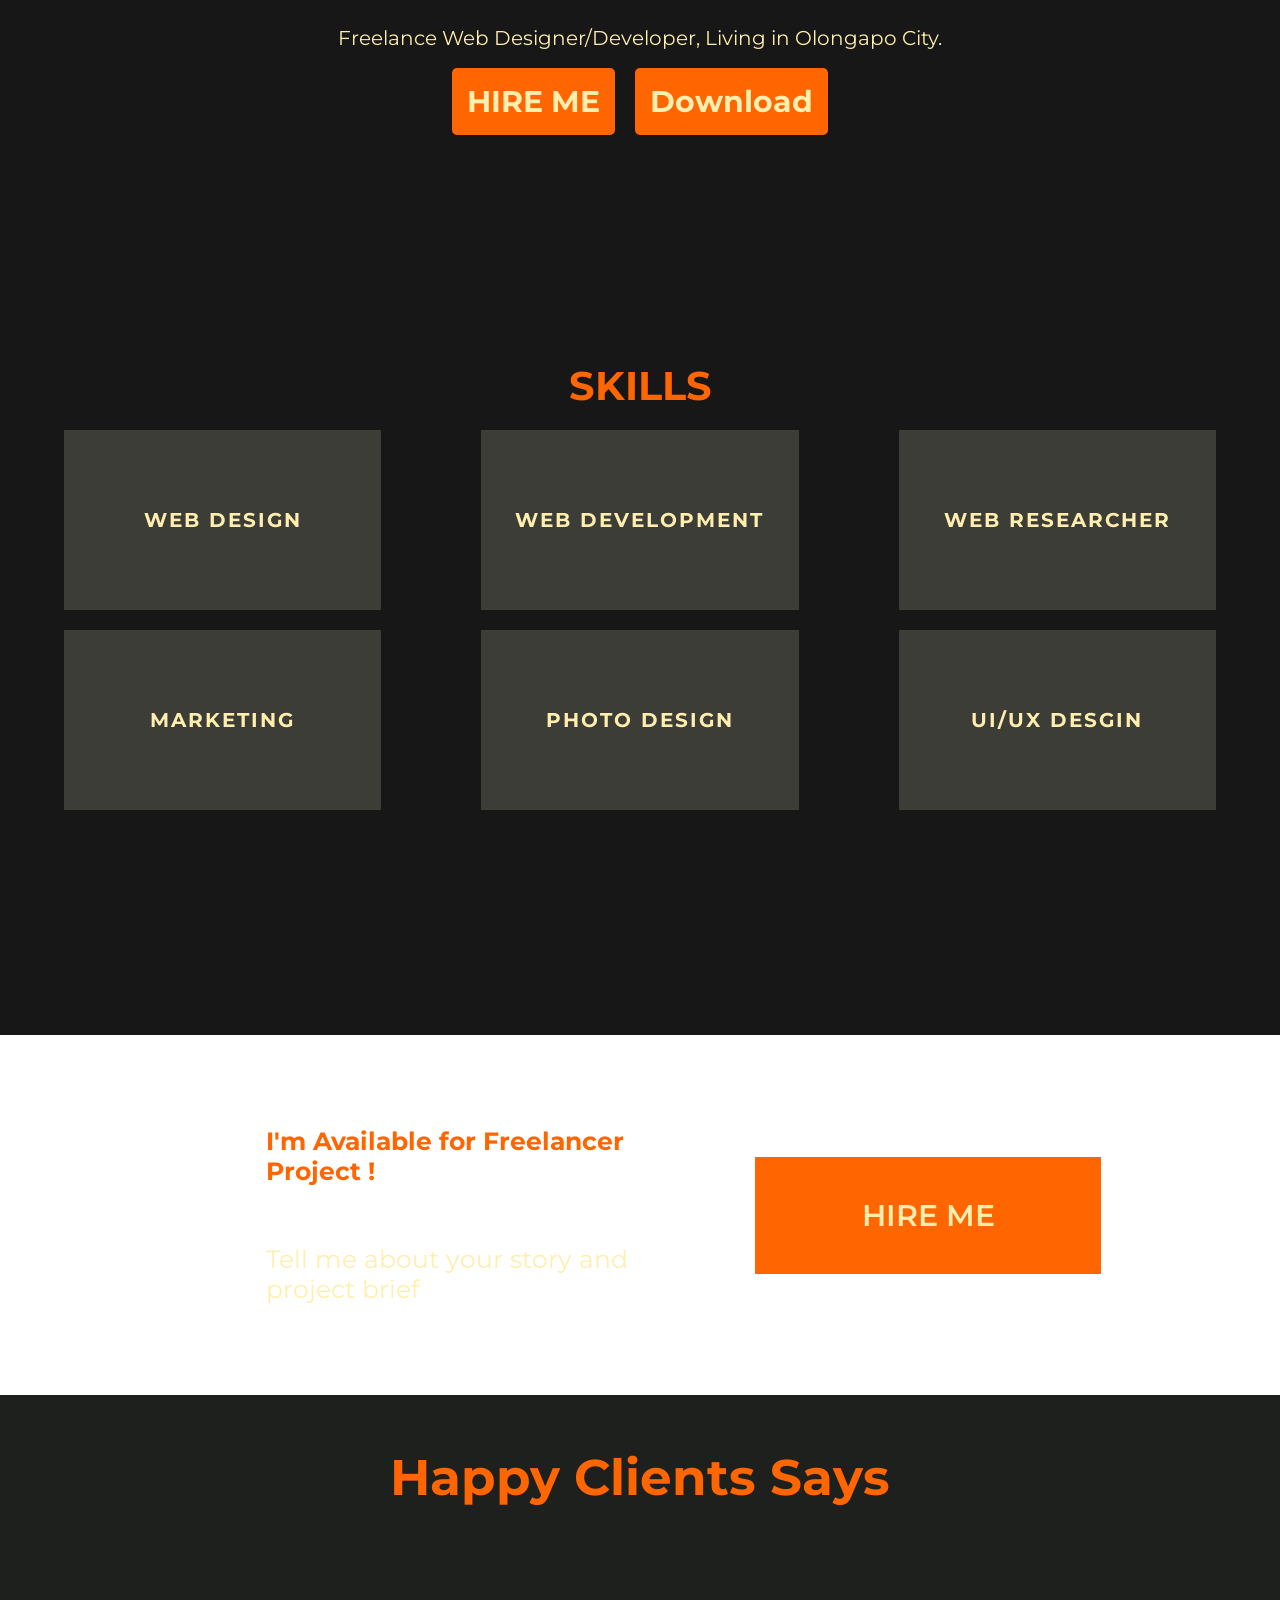
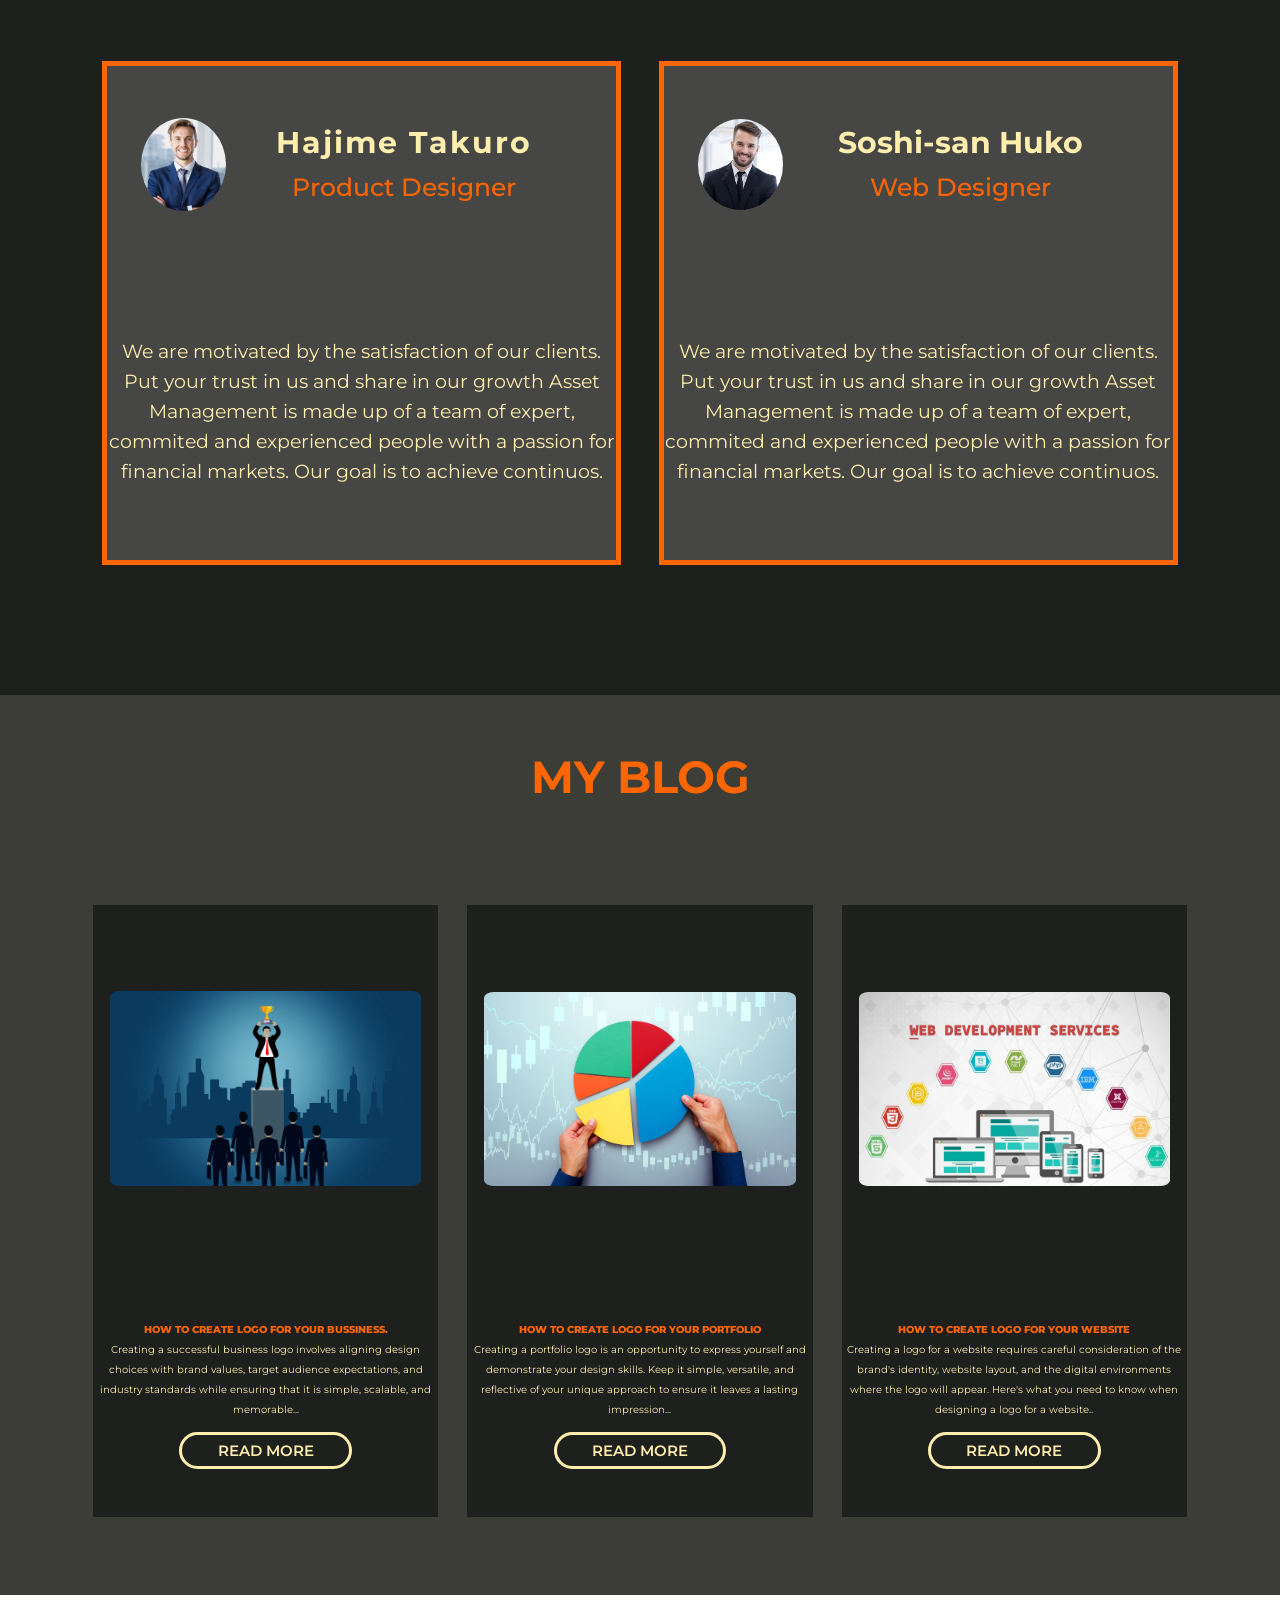
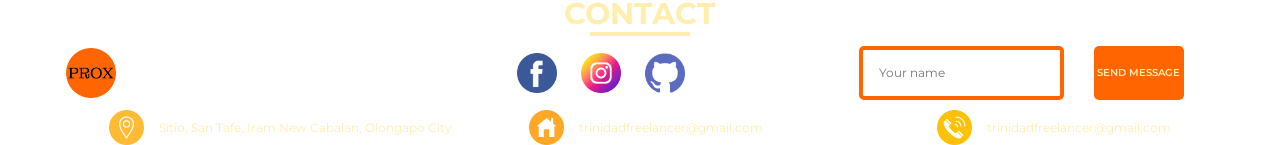
==== commit 4de29d9b: "media" ====
--- a/index.html
+++ b/index.html
@@ -16,18 +16,18 @@
     <header>
       <div class="logo">
         <div class="logo-prox">
-          <img class="prox" src="picture/logo.png" alt="" />
+          <img class="prox" src="picture/logo.png" alt="logo" />
         </div>
         <h5 class="Portfolio">PORTFOLIO</h5>
       </div>
       <nav>
-        <a href="">HOME</a>
-        <a href="">ABOUT</a>
-        <a href="">CONTACT</a>
-        <a href="">MY BLOG</a>
+        <a href="#home">HOME</a>
+        <a href="#about">ABOUT</a>
+        <a href="#contact">CONTACT</a>
+        <a href="#myblog">MY BLOG</a>
       </nav>
     </header>
-    <main>
+    <main id="home">
       <div class="container">
         <div class="image-container">
           <img
@@ -44,7 +44,7 @@
         </div>
       </div>
     </main>
-    <section class="section-about">
+    <section id="about" class="section-about">
       <div class="container-about">
         <div class="left-container">
           <img class="me" src="picture/me.png" alt="Rhoswel Trinidad" />
@@ -64,27 +64,27 @@
       </div>
     </section>
     <section class="section-skills">
-      <h2 class="skills">SKILLS</h2>
-      <div class="layers-container">
-        <div class="first-layer">
-          <div class="first-box text">WEB DESIGN</div>
-          <div class="first-box text">WEB DEVELOPMENT</div>
-          <div class="first-box text">WEB RESEARCHER</div>
-        </div>
-        <div class="second-layer">
-          <div class="second-box text-two">MARKETING</div>
-          <div class="second-box text-two">PHOTO DESIGN</div>
-          <div class="second-box text-two">UI/UX DESIGNER</div>
-        </div>
+      <div class="layers">
+        <h2 class="skills">SKILLS</h2>
+          <div class="firstlayer-container">
+            <div class="first-box">WEB DESIGN</div>
+            <div class="first-box">WEB DEVELOPMENT</div>
+            <div class="first-box">WEB RESEARCHER</div>
+          </div>
+          <div class="secondlayer-container">
+            <div class="sec-box">MARKETING</div>
+            <div class="sec-box">PHOTO DESIGN</div>
+            <div class="sec-box">UI/UX DESGIN</div>
+          </div>
       </div>
     </section>
     <section class="HIRE">
       <div class="hire-me-container">
-        <div class="hire-contaier">
+        <div class="hire-container">
+          <div class="hire-des">
           <h1 class="Avail">I&apos;m Available for Freelancer Project !</h1>
           <p class="tell-me">Tell me about your story and project brief</p>
-        </div>
-        <div class="button-hire">
+          </div>
           <button class="hire-button">HIRE ME</button>
         </div>
       </div>
@@ -92,7 +92,6 @@
     <section class="Clients">
       <div class="title-client">
         <h1 class="Happy-client">Happy Clients Says</h1>
-        <hr />
       </div>
       <div class="client-container">
         <div class="right-client">
@@ -135,10 +134,9 @@
         </div>
       </div>
     </section>
-    <section class="blog">
+    <section id="myblog" class="blog">
       <div class="myblog">
         <h2>MY BLOG</h2>
-        <hr />
       </div>
       <div class="blog-container">
         <div class="blog1">
@@ -196,7 +194,7 @@
         </div>
       </div>
     </section>
-    <footer>
+    <footer id="contact">
       <div class="contact-container">
         <h2 class="contact-h2">CONTACT</h2>
         <hr class="hr-contact" />
--- a/design/home.css
+++ b/design/home.css
@@ -4,6 +4,7 @@
     padding: 0;
     box-sizing: border-box;
     font-family: "Montserrat", serif;
+    scroll-behavior: smooth;
 }
 ::selection {
     background-color: whitesmoke;
@@ -25,6 +26,10 @@
 }
 .logo-prox {
     margin-top: 7px;
+    width: 25%;
+}
+.prox {
+    width: 60px;
 }
 .Portfolio {
     font: 600;
@@ -43,12 +48,6 @@
                  0 0 50px #ff6500;
                  transform: scale(1.1);
 }
-.logo-prox {
-    width: 25%;
-}
-.prox {
-    width: 60px;
-}
 nav {
     display: flex;
     justify-content: center;
@@ -69,7 +68,6 @@
                  0 0 50px #ff6500;
                  transform: scale(1.1);
 }
-
 main {
     background-color: #1e201e;
     height: 100vh;
@@ -82,7 +80,8 @@
     display: flex;
     justify-content: center;
     align-items: center;
-    height: 80%;
+    height: 100%;
+    width: 100%;
 }
 .my-picture {
     border: #ff6500 10px solid;
@@ -141,3 +140,154 @@
     scale: 0.8;
     color: white;
 }
+
+@media (min-width:1025px) and (max-width: 1440px) {
+    header {
+        background-color: #1e201e;
+        height: 90px;
+        width: 100%;
+    }
+    .logo {
+        width: 45%;
+        display: flex;
+        justify-content: center;
+        align-items: center;
+    }
+    .logo-prox {
+        width: 30%;
+    }
+    .prox {
+        width: 55%;
+    }
+    .Portfolio {
+        font-size: 20px;
+        width: 20%;
+    }
+    nav {
+        width: 80%;
+    }
+    a {
+        padding: 25px;
+        font-size: 20px;
+    }
+    main {
+        height: 100vh;
+        width: 100%;
+    }
+    .container {
+        flex-direction: column;
+        gap: 20px;
+        height: 100%;
+        width: 100%;
+    }
+    .my-picture {
+        border: #ff6500 10px solid;
+        border-radius: 100%;
+        width: 65%;
+        transition: 0.3s ease;
+    }
+    .image-container {
+        display: flex;
+        justify-content: center;
+        align-items: center;
+    }
+    .introduction {
+        line-height: 50px;
+        font-size: 25px;
+        text-align: center;
+        display: flex;
+        flex-direction: column;
+        justify-content: center;
+        align-items: center;
+        width: 70%;
+        height: 45%;
+    }
+    h6 {
+        font-size: 50px;
+    }
+    h5 {
+        font-size: 40px;
+    }
+    .freelance {
+        color: #ffeead;
+        font-size: 50px;
+    }
+    .resume {
+        font-size: 30px;
+        padding: 25px;
+    }
+}
+
+@media (min-width:769px) and (max-width: 1024px) {
+    header {
+        background-color:#1e201e;
+        height: 90px;
+        width: 100%;
+    }
+    .logo {
+        width: 50%;
+    }
+    .logo-prox {
+        width: 40%;
+    }
+    .prox {
+        width: 45%;
+    }
+    .Portfolio {
+        font-size: 20px;
+        width: 45%;
+    }
+    nav {
+        width: 100%;
+    }
+    a {
+        padding: 20px;
+        font-size: 20px;
+    }
+    main {
+        height: 100vh;
+        width: 110%;
+    }
+    .container {
+        flex-direction: column;
+        gap: 20px;
+        height: 100%;
+        width: 100%;
+    }
+    .my-picture {
+        width: 55%;
+    }
+    .image-container {
+        display: flex;
+        justify-content: center;
+        align-items: center;
+        width: 55%;
+    }
+    .introduction {
+        line-height: 60px;
+        font-size: 25px;
+        text-align: center;
+        display: flex;
+        flex-direction: column;
+        justify-content: center;
+        align-items: center;
+        width: 55%;
+        height: 50%;
+    }
+    h6 {
+        font-size: 30px;
+    }
+    h5 {
+        font-size: 30px;
+    }
+    .freelance {
+        color: #ffeead;
+        font-size: 30px;
+    }
+    .resume {
+        font-size: 25px;
+        padding: 20px;
+        width: 40%;
+    }
+}
+
--- a/design/about.css
+++ b/design/about.css
@@ -1,8 +1,8 @@
 .section-about {
-    height: 100vh;
+    height: fit-content;
     width: 100%;
     background-color: #161716;
-
+    scroll-behavior: smooth;
 }
 .container-about {
     display: flex;
@@ -19,7 +19,7 @@
 }
 .me {
     width: 500px;
-    box-shadow: -12px -12px #ff6500 ;
+    box-shadow: -12px -12px #ff6500;
     transition: 0.3s ease;
 }
 .me:hover{
@@ -58,21 +58,147 @@
     width: 45%;
     font-size: 30px;
     font-weight: 700;
-    transition: 0.2s ease;
+    transition: 0.3s ease;
     cursor: pointer;
 }
 .hire-me:hover {
     background-color: #1e201e;
     border: #ffeead solid;
 }
+.hire-me:active{
+    opacity: 0.8;
+}
 .download {
-    background-color: #1e201e;
-    border: #ffeead solid;
+    background-color: #ff6500;
+    border: none;
     border-radius: 5px;
     color: #ffeead;
     padding: 20px;
     width: 50%;
     font-size: 30px;
     font-weight: 700;
-    transition: 0.3s ease;
+    cursor: pointer;
+    transition: 0.3s ease;
+}
+.download:hover {
+    background-color: #1e201e;
+    border: #ffeead solid;
+}
+.download:active {
+    background-color: #ff6600e1;
+    color: #ffefadba;
+}
+@media (min-width:1025px) and (max-width: 1440px) {
+    .container-about {
+        display: flex;
+        justify-content: center;
+        align-items: center;
+        gap: 20px;
+        flex-direction: column;
+        height: 100%;
+    }
+    .left-container {
+        width: 50%;
+        display: flex;
+        justify-content: center;
+        align-items: center;
+    }
+    .me {
+        width: 350px;
+        box-shadow: -10px 0px #ff6500;
+    }
+    .right-container {
+        display: flex;
+        justify-content: center;
+        align-items: center;
+        flex-direction: column;
+        width: 80%;
+        font-size: 30px;
+        line-height: 60px;
+    }
+    .head {
+        font-size: 30px;
+        display: flex;
+        justify-content: center;
+    }
+    .about-me {
+        text-align: center;
+        font-size: 20px;
+        color: #ffeead;
+    }
+    .button-container {
+        margin-top: 30px;
+        display: flex;
+        justify-content: space-around;
+        gap: 20px;
+        margin-top: 0;
+    }
+    .hire-me {
+        padding: 15px;
+        width: 60%;
+        font-size: 30px;
+    }
+    .download {
+        padding: 15px;
+        width: 60%;
+        font-size: 30px;
+    }
+}
+
+@media (min-width:769px) and (max-width: 1024px) {
+    .section-about {
+        width: 100%;
+    }
+    .container-about {
+        display: flex;
+        justify-content: center;
+        align-items: center;
+        justify-content: space-evenly;
+        flex-direction: column;
+        height: 100%;
+        width: 100%;
+    }
+    .left-container {
+        display: flex;
+        justify-content: center;
+        width: 80%;
+    }
+    .me {
+        width: 280px;
+        box-shadow: -10px 0px #ff6500;
+    }
+    .right-container {
+        display: flex;
+        justify-content: center;
+        align-items: center;
+        flex-direction: column;
+        text-align: center;
+        width: 80%;
+        line-height: 50px;
+    }
+    .head {
+        font-size: 25px;
+        display: flex;
+        justify-content: center;
+    }
+    .about-me {
+        font-size: 20px;
+    }
+    .button-container {
+        margin-top: 30px;
+        display: flex;
+        justify-content: space-around;
+        gap: 20px;
+        row-gap: 1px;
+    }
+    .hire-me {
+        padding: 15px;
+        width: 70%;
+        font-size: 20px;
+    }
+    .download {
+        padding: 15px;
+        width: 60%;
+        font-size: 20px;
+    }
 }
--- a/design/skills.css
+++ b/design/skills.css
@@ -2,81 +2,137 @@
     height: 100vh;
     width: 100%;
     background-color: #161716;
-}
-.skills {
-    display: flex;
-    justify-content: center;
-    color: #ff6500;
-    padding-top: 3%;
-    font-size: 35px;
-    font-weight: 700;
-}
-.layers-container {
-    height: 40%;
-}
-.first-layer {
-    height: 50%;
     display: flex;
     justify-content: center;
     align-items: center;
 }
-.first-layer {
+.layers {
+    height: 100%;
+    width: 85%;
+    display: flex;
+    justify-content: center;
+    align-items: center;
+    flex-direction: column;
+    row-gap: 10px;
+    cursor: pointer;
+}
+.skills {
     color: #ff6500;
+    font-size: 40px;
+}
+.firstlayer-container {
+    height: 40%;
+    width: 90%;
+    color: white;
     display: flex;
-    justify-content: space-evenly;
-    margin-top: 5%;
+    justify-content: center;
+    align-items: center;
+    gap:120px;
 }
 .first-box {
     background-color: #3c3d37;
-    height: 120%;
+    color: #ffeead;
     font-size: 20px;
-    font-weight: 600;
-    cursor: pointer;
-}
-.first-box:hover {
-    box-shadow: 0 0 10px 5px #ff6500;
-    color: #ffeead;
-}
-.text {
-    width: 15%;
+    font-weight: 700;
+    height: 100%;
+    width: 50%;
     display: flex;
     justify-content: center;
     align-items: center;
+    text-align: center;
     transition: 0.3s ease;
 }
-.text:hover {
-    transform: scale(1.1);
+.first-box:hover {
+    color: #ff6500;
+    text-shadow: 0 0 25px #ff6500,
+                 0 0 50px #ff6500;
+                 transform: scale(0.9);;
+    background-color: #ffeead;
 }
-.second-layer {
-    height: 50%;
+.secondlayer-container {
+    height: 40%;
+    width: 90%;
+    color: white;
     display: flex;
     justify-content: center;
     align-items: center;
+    gap:120px;
 }
-.second-layer {
-    color: #ff6500;
-    display: flex;
-    justify-content: space-evenly;
-    margin-top: 10%;
-}
-.second-box {
+.sec-box {
     background-color: #3c3d37;
-    height: 130%;
     font-size: 20px;
-    font-weight: 600;
-    cursor: pointer;
-}
-.second-box:hover {
-    box-shadow: 0 0 10px 5px #ff6500;
     color: #ffeead;
-}
-.text-two {
-    width: 15%;
+    font-weight: 700;
+    height: 100%;
+    width: 50%;
     display: flex;
     justify-content: center;
     align-items: center;
+    text-align: center;
     transition: 0.3s ease;
 }
-.text-two:hover {
-    transform: scale(1.1);
+.sec-box:hover {
+    color: #ff6500;
+    text-shadow: 0 0 25px #ff6500,
+                 0 0 50px #ff6500;
+                 transform: scale(0.9);;
+    background-color: #ffeead;
+}
+@media (min-width:1025px) and (max-width: 1440px) {
+    .layers {
+        row-gap: 20px;
+        width: 100%;
+    }
+    .firstlayer-container {
+        height: 20%;
+        width: 90%;
+        gap:100px;
+        letter-spacing: 2px;
+    }
+    .first-box {
+        font-size: 20px;
+        height: 100%;
+        width: 50%;
+    }
+    .secondlayer-container {
+        height: 20%;
+        width: 90%;
+        gap:100px;
+        letter-spacing: 2px;
+    }
+    .sec-box {
+        font-size: 20px;
+        height: 100%;
+        width: 50%;
+    }
+}
+@media (min-width:769px) and (max-width: 1024px) {
+    .section-skills {
+        width: 100%;
+    }
+    .layers {
+        row-gap: 20px;
+        width: 100%;
+    }
+    .firstlayer-container {
+        height: 20%;
+        width: 90%;
+        gap:100px;
+    }
+    .first-box {
+        font-size: 15px;
+        height: 100%;
+        width: 50%;
+    }
+    .secondlayer-container {
+        height: 20%;
+        width: 90%;
+        gap:100px;
+        letter-spacing: 2px;
+    }
+    .sec-box {
+        font-size: 15px;
+        height: 100%;
+        width: 50%;
+    }
 }
--- a/design/hire.css
+++ b/design/hire.css
@@ -14,20 +14,30 @@
     justify-content: center;
     align-items: center;
 }
-.hire-contaier {
-    display: grid;
-    place-items: center;
+.hire-container {
+    display: flex;
+    justify-content: center;
+    align-items: center;
     width: 90%;
+    height: 70%;
+}
+.hire-des {
+    display: flex;
+    justify-content: center;
+    align-items: center;
+    flex-wrap: wrap;
+    width: 50%;
+    height: 90%;
 }
 .Avail {
-    font-size: 60px;
+    font-size: 35px;
     font-weight: 700;
     width: 60%;
     color: #ff6500;
 }
 .tell-me {
     padding-top: 10px;
-    font-size: 25px;
+    font-size: 30px;
     width: 60%;
     color:#ffeead;
 }
@@ -40,7 +50,7 @@
     font-size: 30px;
     font-weight: 600;
     padding: 40px;
-    width: 200%;
+    width: 30%;
     border: none;
     cursor: pointer;
     transition: 0.3s ease;
@@ -54,4 +64,32 @@
 }
 .hire-button:active {
     opacity: 0.9;
+}
+@media (min-width:1025px) and (max-width: 1440px) {
+    .Avail {
+        font-size: 25px;
+        width: 70%;
+    }
+    .tell-me {
+        font-size: 25px;
+        width: 70%;
+        color:#ffeead;
+    }
+}
+
+@media (min-width:769px) and (max-width: 1024px) {
+    .Avail {
+        font-size: 25px;
+        width: 80%;
+    }
+    .tell-me {
+        font-size: 25px;
+        width: 85%;
+        color:#ffeead;
+    }
+    .hire-button{
+        font-size:25px;
+        padding: 30px;
+        width: 40%;
+    }
 }
--- a/design/clients.css
+++ b/design/clients.css
@@ -2,6 +2,10 @@
     height: 100vh;
     width: 100%;
     background-color: #1e201e;
+    display: flex;
+    justify-content: center;
+    align-items: center;
+    flex-wrap: wrap;
 }
 .title-client {
     padding-top: 30px;
@@ -17,7 +21,8 @@
     font-size: 50px;  
 }
 .client-container {
-    height: 85%;
+    height: 80%;
+    width: 80%;
     display: flex;
     justify-content: center;
 }
@@ -45,26 +50,24 @@
     transition: 0.3s ease;
 }
 .client-image{
-    height: 55%;
-    width: 120px;
+    width: 100px;
     border-radius: 100%;
 }
 .client1-name {
     display: flex;
     justify-content: center;
     align-items: center;
-    flex-direction: column;
-    height: 100px;
-    width: 50%;
+    flex-wrap: wrap;
+    width: 60%;
     line-height: 45px;
 }
 .cname1 {
-    font-size: 40px;
+    font-size: 30px;
     color: #ffeead;
     letter-spacing: 2px;
 }
 .cname2 {
-    font-size: 40px;
+    font-size: 30px;
     color:  #ffeead;
 }
 .client-job {
@@ -80,17 +83,95 @@
     align-items: center;
 }
 .client-comment {
-    font-size: 24px;
+    font-size: 20px;
     line-height: 40px;
     text-align: center;
     color: #ffeead;
 }
-.left-client {
-    border: solid 2px white;
-    height: 70%;
-    width: 45%;
-}
 .client-two {
     width: 90px;
     border-radius: 100%;
+}
+@media (min-width:1025px) and (max-width: 1440px) {
+    .client-container {
+        height: 80%;
+        width: 90%;
+        display: flex;
+        justify-content: center;
+        justify-content: space-evenly;
+    }
+    .right-client {
+        border: solid 5px #ff6500;
+        background-color: #464745;
+        height: 70%;
+        width: 45%;
+        transition: 0.3s ease;
+    }
+    .client-feedback {
+        height: 40%;
+    }
+    .client-image{
+        width: 85px;
+    }
+    .client1-name {
+        text-align: center;
+        width: 70%;
+    }
+    .client-feedback2 {
+        height: 60%;
+        width: 100%;
+    }
+    .client-comment {
+        font-size: 19px;
+        line-height: 30px;
+    }
+}
+
+@media (min-width:769px) and (max-width: 1024px) {
+    .client-container {
+        width: 100%;
+        justify-content: space-evenly;
+    }
+    .client-feedback {
+        display: flex;
+        justify-content: center;
+        align-items: center;
+        height: 40%;
+        width: 100%;
+    }
+    .client-image{
+        width: 80px;
+    }
+    .client1-name {
+        display: flex;
+        justify-content: center;
+        align-items: center;
+        flex-wrap: wrap;
+        text-align: center;
+        width: 60%;
+        line-height: 35px;
+    }
+    .cname1 {
+        font-size: 20px;
+    }
+    .cname2 {
+        font-size: 20px;
+        color:  #ffeead;
+    }
+    .client-job {
+        font-size: 15px;
+    }
+    .client-feedback2 {
+        height: 35%;
+        width: 100%;
+        display: flex;
+        justify-content: center;
+        align-items: center;
+    }
+    .client-comment {
+        font-size: 15px;
+        line-height: 25px;
+        text-align: center;
+        color: #ffeead;
+    }
 }
--- a/design/blog.css
+++ b/design/blog.css
@@ -2,6 +2,11 @@
     height: 100vh;
     width: 100%;
     background-color: #3c3d37;
+    scroll-behavior: smooth;
+    display: flex;
+    justify-content: center; 
+    align-items: center;   
+    flex-wrap: wrap;
 }
 .myblog {
     display: flex;
@@ -13,8 +18,8 @@
     color: #ff6500;
 }
 .blog-container {
-    height: 85%;
-    width: 100%;
+    height: 80%;
+    width: 90%;
     display: flex;
     justify-content: center;
     align-items: center;
@@ -50,17 +55,17 @@
     line-height: 23px;
 }
 .how-create {
-    font-size: 17px;
+    font-size: 15px;
     font-weight: 800;
     color: #ff6500;
 }
 .img1-about {
-    font-size: 15px;
+    font-size: 12px;
     width: 90%;
     color: #ffeead;
 }
 .read-button {
-    margin-top: 15px;
+    margin-top: 12px;
     padding: 6px;
     width: 40%;
     background-color: #1e201e;
@@ -79,4 +84,70 @@
 }
 .read-button:active {
     opacity: 0.7;
-} +}
+@media (min-width:1025px) and (max-width: 1440px) {
+    .blog1 {
+        background-color: #1e201e;
+        height: 85%;
+        width: 30%;
+        transition: 0.3s ease;
+    }
+    .img1-desc {
+        height: 40%;
+        display: flex;
+        justify-content: center;
+        align-items: center;
+        flex-direction: column;
+        text-align: center;
+        line-height: 20px;
+    }
+    .how-create {
+        font-size: 10px;
+        font-weight: 800;
+        color: #ff6500;
+    }
+    .img1-about {
+        font-size: 10px;
+        width: 100%;
+        color: #ffeead;
+    }
+    .read-button {
+        margin-top: 12px;
+        padding: 6px;
+        width: 50%;
+        font-size: 15px;
+    }
+}
+@media (min-width:769px) and (max-width: 1024px) {
+    .blog-container {
+        display: flex;
+        justify-content: space-between;
+        height: 60%;
+        width: 90%;
+    }
+    .blog1 {
+        background-color: #1e201e;
+        height: 100%;
+        width: 30%;
+    }
+    .blog-image {
+        height: 50%;
+    }
+    .img1-about {
+        font-size: 10px;
+        width: 100%;
+    }
+    .how-create {
+        font-size: 10px;
+    }
+    .img1-desc {
+        height: 50%;
+        line-height: 18px;
+    }
+    .read-button {
+        margin-top: 0;
+        padding: 5px;
+        width: 50%;
+        font-size: 10px;
+    }
+}
--- a/design/footer.css
+++ b/design/footer.css
@@ -1,11 +1,12 @@
 footer {
-    height: 30vh;
+    height: fit-content;
     width: 100%;
     background-image: url(image/backgroundimg.png);
     background-position: center;
     background-attachment: fixed;
     background-size: cover;
     background-repeat:no-repeat;
+    scroll-behavior: smooth;
 }
 .contact-container {
     display: flex;
@@ -34,15 +35,16 @@
     flex-direction: column;
 }
 .icon-container {
-    height: 70%;
+    height: 60%;
     width: 100%;
     display: flex;
     justify-content: center;
     align-items: center;
     gap: 120px;
+    padding-top: 10px;
 }
 .img-logo {
-    width: 70px;
+    width: 55px;
 }
 .img-icon {
     margin-left: 20%;
@@ -68,8 +70,8 @@
 }
 .yname {
     padding: 4%;
+    border: 4px solid #ff6500;
     border-radius: 5px;
-    border: 3px solid #ff6500;
     color: #464745;
 }
 .message-bttn {
@@ -79,6 +81,17 @@
     background-color: #ff6500;
     color: #ffeead;
     font-weight: 600;
+    transition: 0.3s ease;
+    cursor: pointer;
+}
+.message-bttn:hover {
+    opacity: 0.8;
+    background-color: #ff6600e2;
+}
+.message-bttn:active {
+    color: #ffefadda;
+    opacity: 0.6;
+    scale: 0.9;
 }
 .bttm-ft {
     height: 30%;
@@ -89,9 +102,11 @@
 }
 .ft-container {
     height: 100%;
-    width: 90%;
-    display: flex;
-    justify-content: space-between;
+    width: 100%;
+    display: flex;
+    justify-content: center;
+    justify-content: space-evenly;
+    padding-top: 10px;
 }
 .loc-container {
     display: flex;
@@ -116,4 +131,133 @@
     display: flex;
     align-items: center;
     gap: 15px;
+}
+@media (min-width:1025px) and (max-width: 1440px) {
+    .contact-container {
+        display: flex;
+        justify-content: center;
+        align-items: center;
+        flex-direction: column;
+        text-align: center;
+        height: 30%;
+        width: 100%;
+        font-size: 30px;
+    }
+    .footer-container {
+        height: 70%;
+        width: 100%;
+        display: flex;
+        justify-content: center;
+        align-items: center;
+        flex-direction: column;
+    }
+    .icon-container {
+        height: 60%;
+        width: 100%;
+        display: flex;
+        justify-content: center;
+        align-items: center;
+        gap: 120px;
+    }
+    .inp-bttn-container {
+        width: 30%;
+        display: flex;
+        justify-content: space-evenly;
+    }
+    .yname {
+        padding: 4%;
+        font-size: 12px;
+    }
+    .message-bttn {
+        padding: 1%;
+        border-radius: 5px;
+        font-size: 10px;
+    }
+    .ft-container {
+        width: 95%;
+    }
+    .pin1 {
+        font-size: 12px;
+    }
+    .img-logo {
+        width: 50px;
+    }
+}
+@media (min-width:769px) and (max-width: 1024px) {
+    .contact-container {
+        height: 30%;
+        width: 100%;
+    }
+    .icon-container {
+        padding-top: 0;
+        display: flex;
+        justify-content: space-between;
+        width: 95%;
+    }
+    .img-fb {
+        width: 35px;
+    }
+    .img-inst {
+        width: 35px;
+    }
+    .img-git {
+        width: 35px;
+    }
+    .inp-bttn-container {
+        width: 100%;    
+        display: flex;
+        gap: 10px;
+    }
+    .yname {
+        padding: 15px;
+        width: 60%;
+        font-size: 10px;
+    }
+    .message-bttn {
+        padding: 1px;
+        border-radius: 5px;
+        font-size: 9px;
+        width: 50%;
+    }
+    .img-logo {
+        width: 35px;
+    }
+    .img-icon {
+        width: 30%;
+        gap: 10px;
+    }
+    .ft-container {
+        height: 100%;
+        width: 95%;
+        padding-top: 5px;
+        display: flex;
+        justify-content: center;
+        justify-content: space-between;
+    }
+    .home-container {
+        display: flex;
+        align-items: center;
+        justify-content: center;
+        gap: 10px;
+        margin-right: 0;
+    }
+    .loc-container {
+        display: flex;
+        align-items: center;
+        gap: 15px;
+    }
+    .pin {
+        width: 25px;
+    }
+    .pin1 {
+        font-size: 10px;
+    }
+    .contact-h2 {
+        color: #ffeead;
+        font-size: 20px;
+    }
+    .hr-contact {
+        width: 80px;
+        border: 2px solid #ffeead;
+    }
 }
